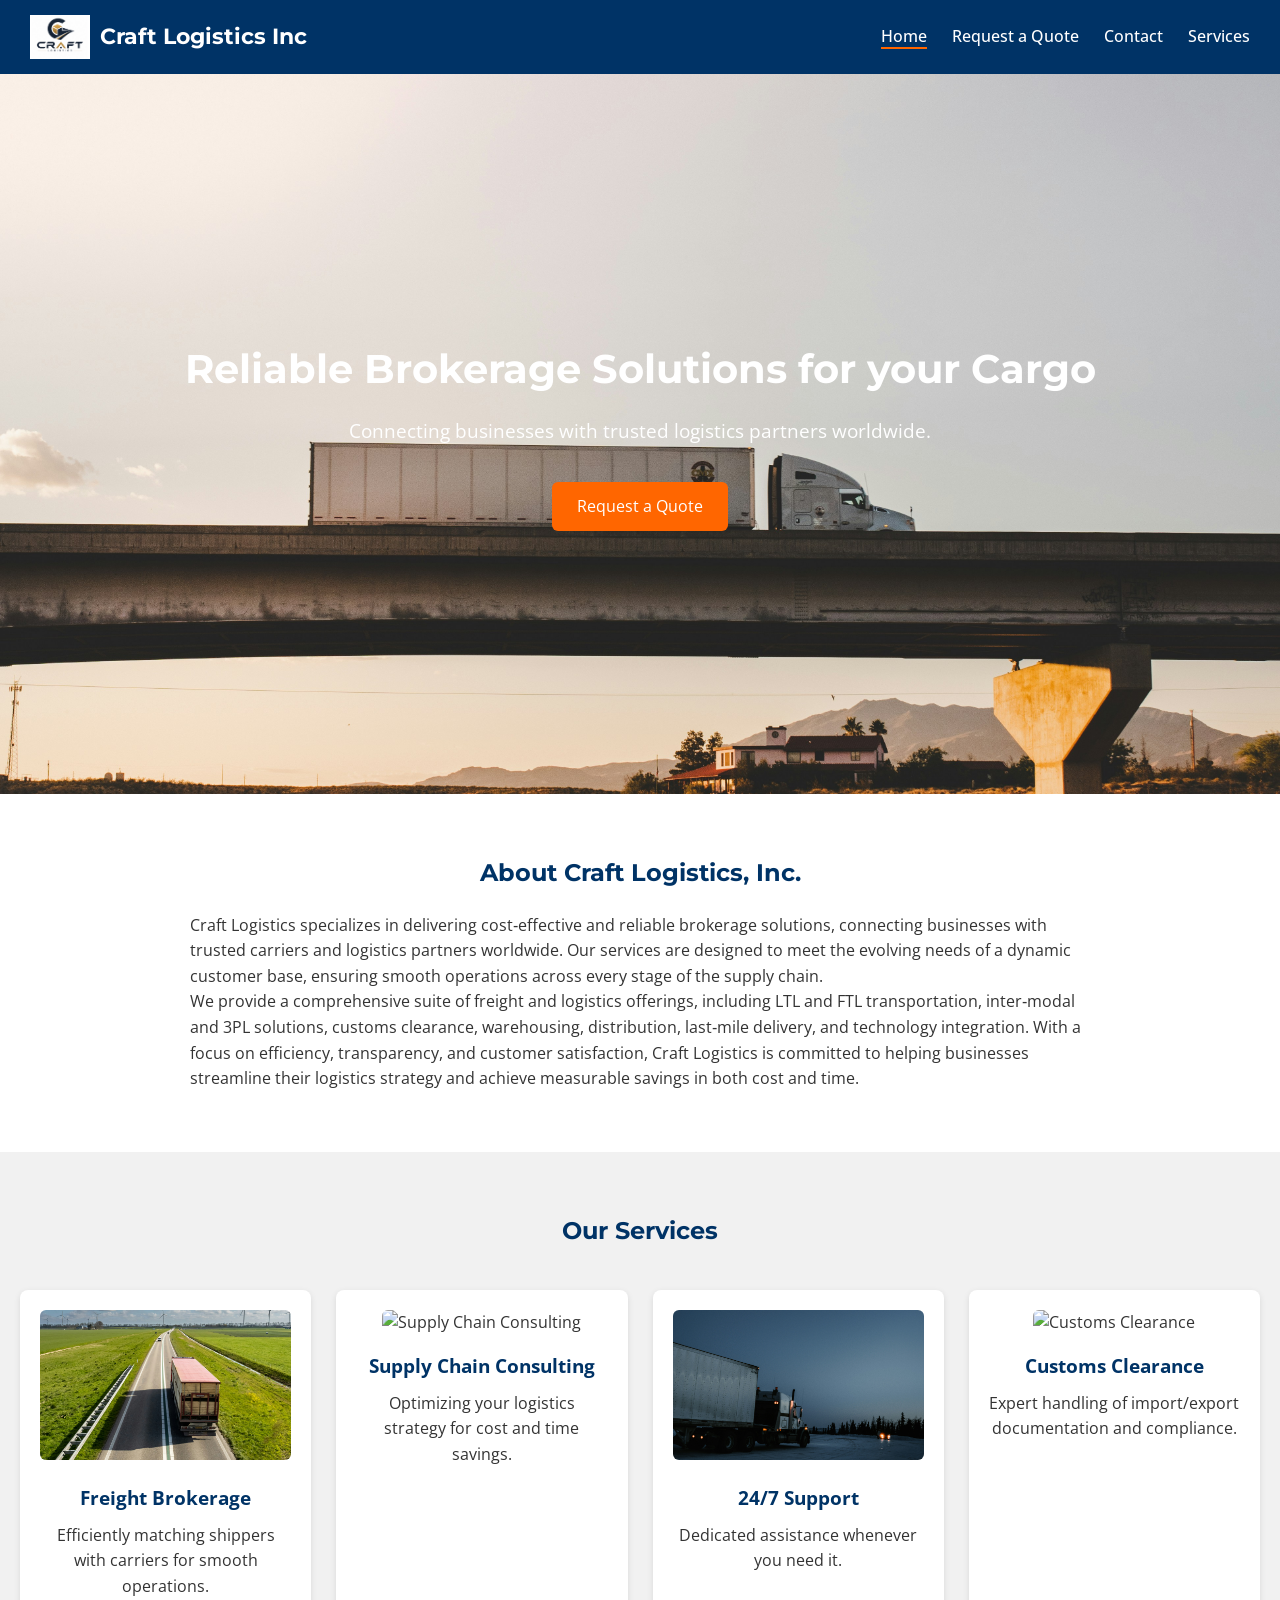
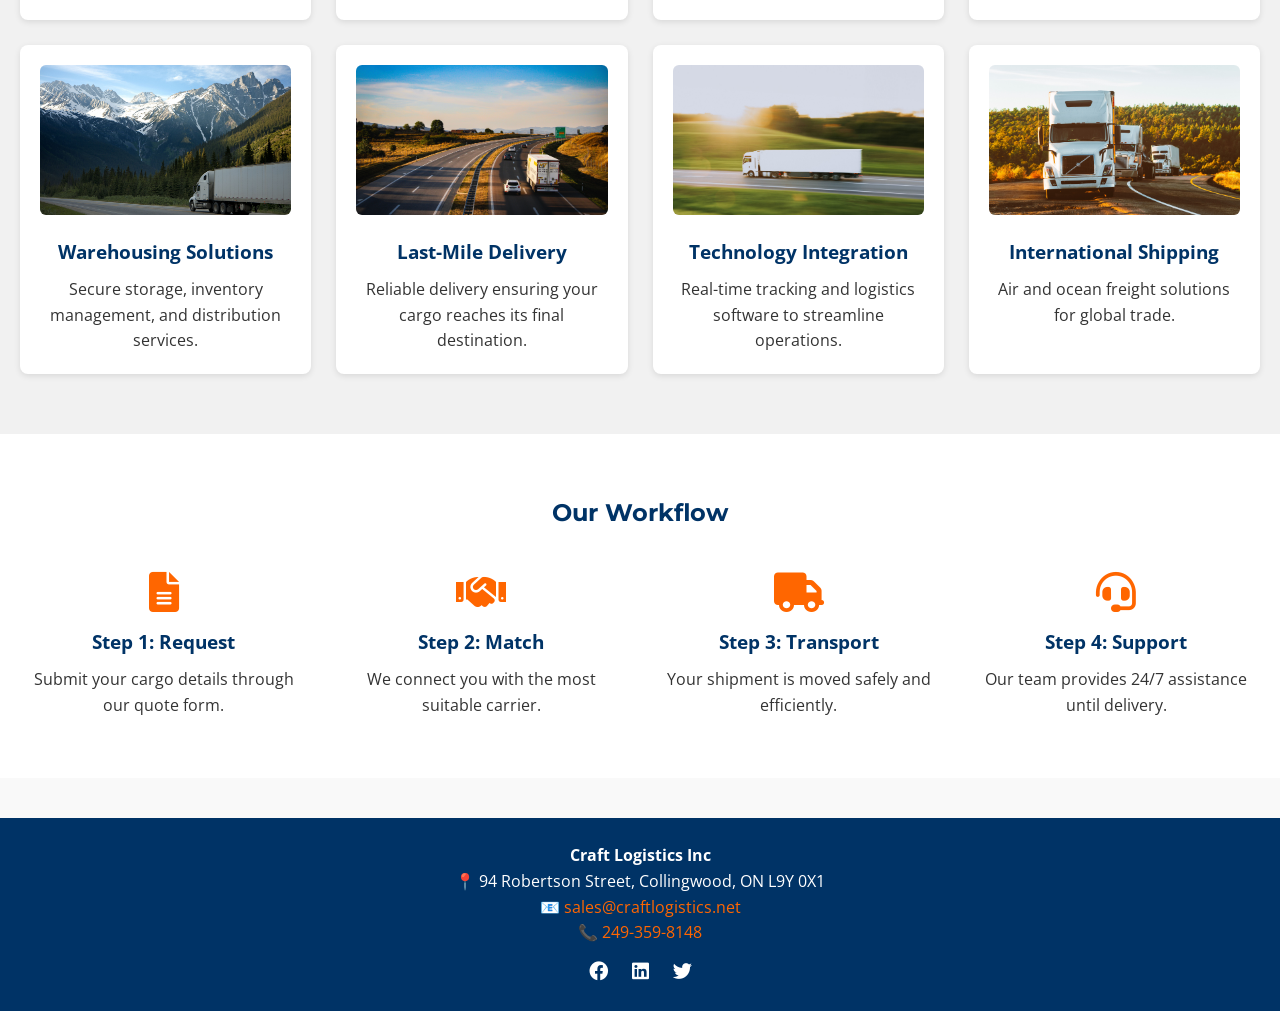
==== index.html @ 1e179566 "Updated services grid to 4 columns" ====
<!DOCTYPE html>
<html lang="en">
<head>
  <meta charset="UTF-8">
  <meta name="viewport" content="width=device-width, initial-scale=1.0">
  <title>Craft Logistics Inc</title>
  <!-- Google Fonts -->
  <link href="https://fonts.googleapis.com/css2?family=Montserrat:wght@400;600&family=Open+Sans&display=swap" rel="stylesheet">
  <!-- Font Awesome for icons -->
  <link rel="stylesheet" href="https://cdnjs.cloudflare.com/ajax/libs/font-awesome/6.0.0/css/all.min.css">
  <link rel="stylesheet" href="styles.css">
</head>
<body>
  <header>
    <div class="logo">
      <img src="images/logo.png" alt="Craft Logistics Logo" class="logo-img">
      <span>Craft Logistics Inc</span>
    </div>
    <nav>
      <ul>
        <li><a href="index.html" class="active">Home</a></li>
        <li><a href="quote.html">Request a Quote</a></li>
        <li><a href="#contact">Contact</a></li>
        <li><a href="services.html">Services</a></li>
      </ul>
    </nav>
  </header>

  <section class="hero">
    <div class="hero-text">
      <h1>Reliable Brokerage Solutions for your Cargo</h1>
      <p>Connecting businesses with trusted logistics partners worldwide.</p>
      <a href="quote.html" class="btn">Request a Quote</a>
    </div>
  </section>

  <section id="about">
    <div class="container">
      <h2>About Craft Logistics, Inc.</h2>
      <p>
        Craft Logistics specializes in delivering cost‑effective and reliable brokerage solutions,
        connecting businesses with trusted carriers and logistics partners worldwide. Our services
        are designed to meet the evolving needs of a dynamic customer base, ensuring smooth operations
        across every stage of the supply chain.
      </p>
      <p>
        We provide a comprehensive suite of freight and logistics offerings, including LTL and FTL
        transportation, inter‑modal and 3PL solutions, customs clearance, warehousing, distribution,
        last‑mile delivery, and technology integration. With a focus on efficiency, transparency,
        and customer satisfaction, Craft Logistics is committed to helping businesses streamline
        their logistics strategy and achieve measurable savings in both cost and time.
      </p>
    </div>
  </section>

  <!-- Homepage Services Section -->
  <section id="services" class="services">
    <h2>Our Services</h2>
    <div class="service-grid homepage-grid">
      <div class="service-box">
        <img src="images/freight.jpg" alt="Freight Brokerage">
        <h3>Freight Brokerage</h3>
        <p>Efficiently matching shippers with carriers for smooth operations.</p>
      </div>
      <div class="service-box">
        <img src="images/supplychain.jpg" alt="Supply Chain Consulting">
        <h3>Supply Chain Consulting</h3>
        <p>Optimizing your logistics strategy for cost and time savings.</p>
      </div>
      <div class="service-box">
        <img src="images/support.jpg" alt="24/7 Support">
        <h3>24/7 Support</h3>
        <p>Dedicated assistance whenever you need it.</p>
      </div>
      <div class="service-box">
        <img src="images/4.jpg" alt="Customs Clearance">
        <h3>Customs Clearance</h3>
        <p>Expert handling of import/export documentation and compliance.</p>
      </div>
      <div class="service-box">
        <img src="images/2.jpg" alt="Warehousing Solutions">
        <h3>Warehousing Solutions</h3>
        <p>Secure storage, inventory management, and distribution services.</p>
      </div>
      <div class="service-box">
        <img src="images/3.jpg" alt="Last-Mile Delivery">
        <h3>Last-Mile Delivery</h3>
        <p>Reliable delivery ensuring your cargo reaches its final destination.</p>
      </div>
      <div class="service-box">
        <img src="images/1.jpg" alt="Technology Integration">
        <h3>Technology Integration</h3>
        <p>Real-time tracking and logistics software to streamline operations.</p>
      </div>
      <div class="service-box">
        <img src="images/5.jpg" alt="International Shipping">
        <h3>International Shipping</h3>
        <p>Air and ocean freight solutions for global trade.</p>
      </div>
    </div>
  </section>

  <section id="workflow" class="workflow">
    <h2>Our Workflow</h2>
    <div class="workflow-steps">
      <div class="step">
        <i class="fas fa-file-alt"></i>
        <h3>Step 1: Request</h3>
        <p>Submit your cargo details through our quote form.</p>
      </div>
      <div class="step">
        <i class="fas fa-handshake"></i>
        <h3>Step 2: Match</h3>
        <p>We connect you with the most suitable carrier.</p>
      </div>
      <div class="step">
        <i class="fas fa-truck"></i>
        <h3>Step 3: Transport</h3>
        <p>Your shipment is moved safely and efficiently.</p>
      </div>
      <div class="step">
        <i class="fas fa-headset"></i>
        <h3>Step 4: Support</h3>
        <p>Our team provides 24/7 assistance until delivery.</p>
      </div>
    </div>
  </section>

  <footer id="contact">
    <div class="contact-info">
      <p><strong>Craft Logistics Inc</strong></p>
      <p>📍 94 Robertson Street, Collingwood, ON L9Y 0X1</p>
      <p>📧 <a href="mailto:sales@craftlogistics.net">sales@craftlogistics.net</a></p>
      <p>📞 <a href="tel:2493598148">249-359-8148</a></p>
      <div class="social-icons">
        <a href="#"><i class="fab fa-facebook"></i></a>
        <a href="#"><i class="fab fa-linkedin"></i></a>
        <a href="#"><i class="fab fa-twitter"></i></a>
      </div>
    </div>
  </footer>
</body>
</html>
---- styles.css ----
/* General Reset */
* {
  margin: 0;
  padding: 0;
  box-sizing: border-box;
}

body {
  font-family: 'Open Sans', Arial, sans-serif;
  background: #f9f9f9;
  color: #333;
  line-height: 1.6;
}

/* Header */
header {
  background: #003366;
  color: white;
  padding: 15px 30px;
  display: flex;
  justify-content: space-between;
  align-items: center;
  position: sticky;
  top: 0;
  z-index: 1000;
}

header .logo {
  display: flex;
  align-items: center;
  gap: 10px;
  font-size: 1.4em;
  font-weight: bold;
  font-family: 'Montserrat', sans-serif;
}

header .logo-img {
  width: 60px;
  height: auto;
}

/* Navigation */
nav ul {
  list-style: none;
  display: flex;
  gap: 25px;
}

nav a {
  color: white;
  text-decoration: none;
  font-weight: 500;
  transition: color 0.3s, border-bottom 0.3s;
}

nav a:hover {
  color: #ff6600;
}

nav a.active {
  border-bottom: 2px solid #ff6600;
}

/* Hero Section */
.hero {
  background: url('images/hero.jpg') center/cover no-repeat;
  height: 80vh;
  display: flex;
  align-items: center;
  justify-content: center;
  text-align: center;
  color: white;
}

.hero-text h1 {
  font-size: 2.5rem;
  font-family: 'Montserrat', sans-serif;
}

.hero-text p {
  margin: 15px 0;
  font-size: 1.2rem;
}

.hero-text .btn {
  display: inline-block;
  margin-top: 20px;
  padding: 12px 25px;
  background: #ff6600;
  color: white;
  border-radius: 6px;
  text-decoration: none;
  transition: background 0.3s;
}

.hero-text .btn:hover {
  background: #cc5200;
}

/* About Section */
#about {
  padding: 60px 20px;
  background: #fff;
}

#about .container {
  max-width: 900px;
  margin: 0 auto;
}

#about h2 {
  text-align: center;
  margin-bottom: 20px;
  color: #003366;
  font-family: 'Montserrat', sans-serif;
}

/* Services Section */
.services {
  padding: 60px 20px;
  background: #f1f1f1;
}

.services h2 {
  text-align: center;
  margin-bottom: 40px;
  color: #003366;
  font-family: 'Montserrat', sans-serif;
}

/* Homepage services grid */
.service-grid {
  display: grid;
  grid-template-columns: repeat(4, 1fr); /* 4 per row on desktop */
  gap: 25px;
}

/* Services page grid */
#services-page {
  display: grid;
  grid-template-columns: repeat(3, 1fr); /* 3 per row */
  gap: 25px;
}

.service-box {
  background: white;
  padding: 20px;
  border-radius: 8px;
  text-align: center;
  box-shadow: 0 2px 6px rgba(0,0,0,0.1);
}

.service-box img {
  width: 100%;
  height: 150px;
  object-fit: cover;
  border-radius: 6px;
  margin-bottom: 15px;
}

.service-box h3 {
  margin-bottom: 10px;
  color: #003366;
}

/* Workflow Section */
.workflow {
  padding: 60px 20px;
  background: #fff;
}

.workflow h2 {
  text-align: center;
  margin-bottom: 40px;
  color: #003366;
  font-family: 'Montserrat', sans-serif;
}

.workflow-steps {
  display: flex;
  flex-wrap: wrap;
  justify-content: center;
  gap: 30px;
}

.step {
  flex: 1 1 200px;
  text-align: center;
}

.step i {
  font-size: 2.5rem;
  color: #ff6600;
  margin-bottom: 15px;
}

.step h3 {
  margin-bottom: 10px;
  color: #003366;
}

/* Quote Form Section */
.quote-form {
  padding: 60px 20px;
  background: #f9f9f9;
  text-align: center;
}

.quote-form .container {
  max-width: 600px;
  margin: 0 auto;
  text-align: left;
}

.quote-form h1 {
  text-align: center;
  margin-bottom: 20px;
  color: #003366;
  font-family: 'Montserrat', sans-serif;
}

.quote-form p {
  text-align: center;
  margin-bottom: 30px;
  color: #555;
}

.quote-form form {
  display: flex;
  flex-direction: column;
  gap: 15px;
}

.quote-form label {
  font-weight: bold;
  color: #333;
}

.quote-form input,
.quote-form textarea {
  padding: 12px;
  border: 1px solid #ccc;
  border-radius: 6px;
  font-size: 1rem;
}

.quote-form button {
  background: #ff6600;
  color: white;
  padding: 14px;
  border: none;
  border-radius: 6px;
  font-weight: bold;
  cursor: pointer;
  transition: background 0.3s;
}

.quote-form button:hover {
  background: #cc5200;
}

/* Footer */
footer {
  background: #003366;
  color: white;
  text-align: center;
  padding: 25px 20px;
  margin-top: 40px;
}

footer a {
  color: #ff6600;
  text-decoration: none;
}

footer .social-icons {
  margin-top: 10px;
}

footer .social-icons a {
  color: white;
  margin: 0 10px;
  font-size: 1.2rem;
  transition: color 0.3s;
}

footer .social-icons a:hover {
  color: #ff6600;
}

/* Responsive Design */
@media (max-width: 992px) {
  .service-grid,
  #services-page {
    grid-template-columns: repeat(2, 1fr); /* 2 per row on tablets */
  }
}

@media (max-width: 768px) {
  nav ul {
    flex-direction: column;
    gap: 15px;
  }
  .service-grid,
  #services-page {
    grid-template-columns: 1fr; /* 1 per row on mobile */
  }
  .workflow-steps {
    flex-direction: column;
    align-items: center;
  }
  .quote-form .container {
    width: 100%;
    padding: 0 10px;
  }
}
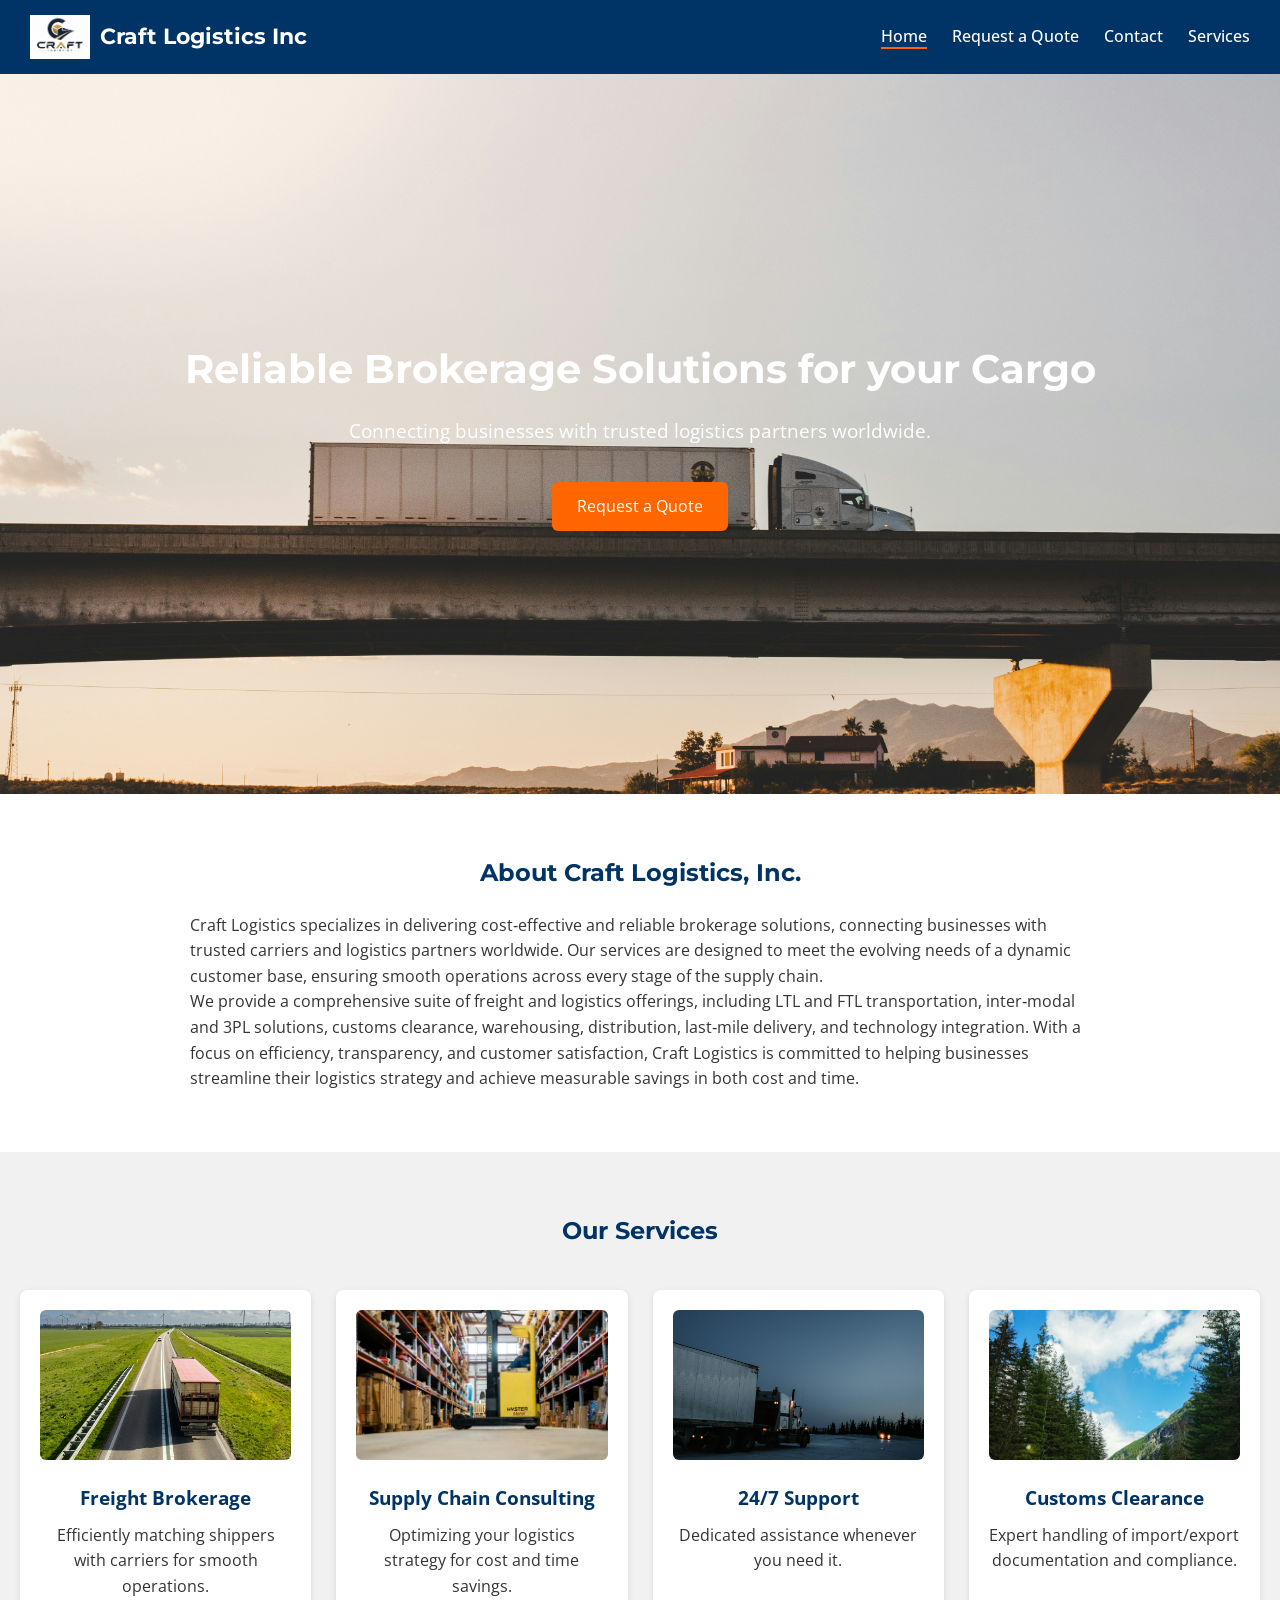
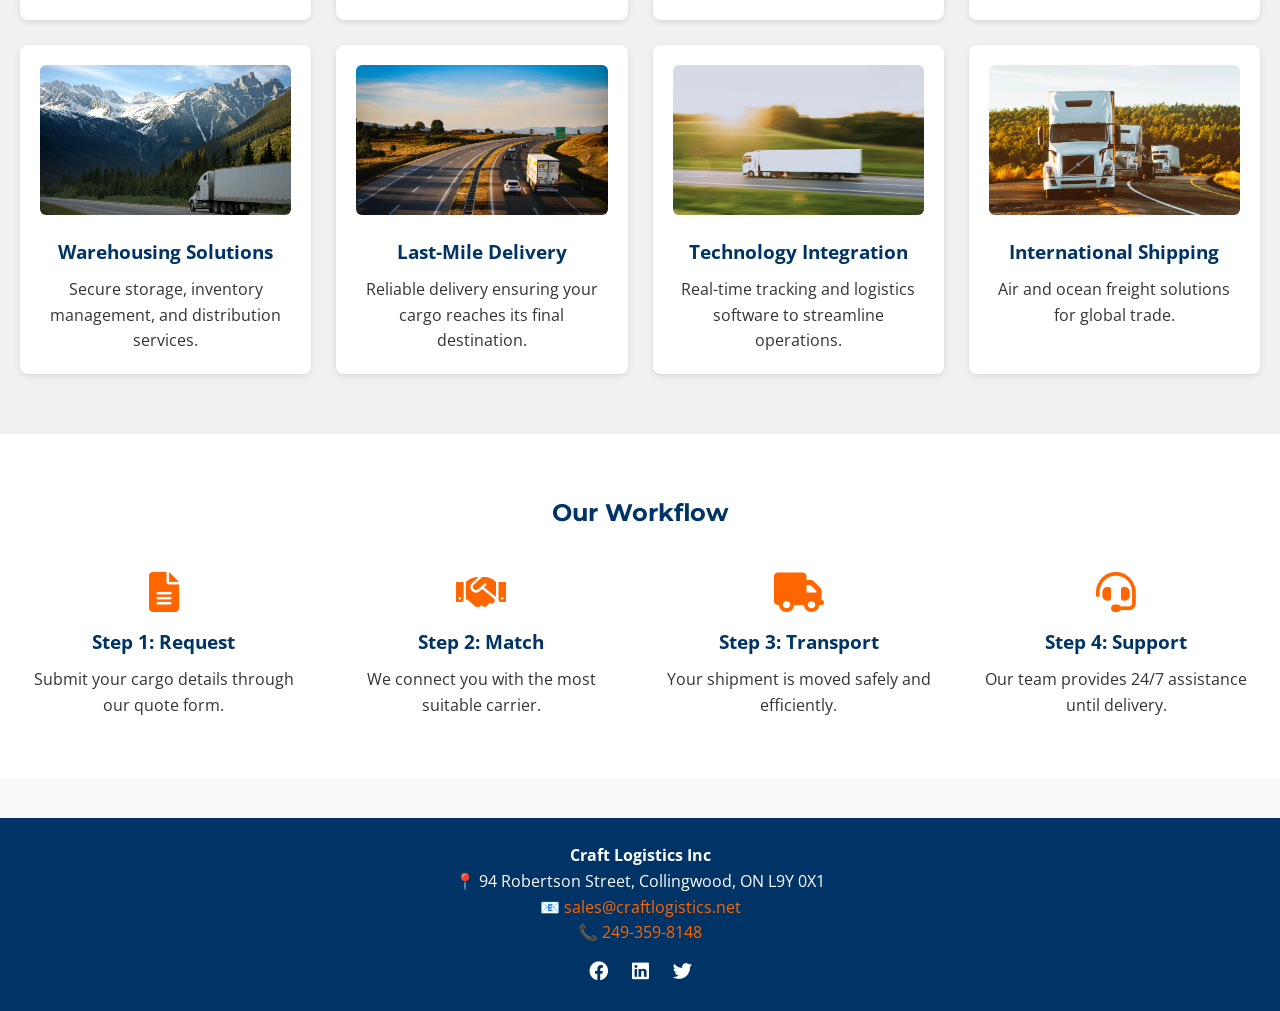
==== commit 785d2e65: "Optimized images: compressed, converted to webp, added lazy loading" ====
--- a/index.html
+++ b/index.html
@@ -58,42 +58,42 @@
     <h2>Our Services</h2>
     <div class="service-grid homepage-grid">
       <div class="service-box">
-        <img src="images/freight.jpg" alt="Freight Brokerage">
+        <img src="images/freight.webp" alt="Freight Brokerage" loading="lazy">
         <h3>Freight Brokerage</h3>
         <p>Efficiently matching shippers with carriers for smooth operations.</p>
       </div>
       <div class="service-box">
-        <img src="images/supplychain.jpg" alt="Supply Chain Consulting">
+        <img src="images/supplychain.webp" alt="Supply Chain Consulting" loading="lazy">
         <h3>Supply Chain Consulting</h3>
         <p>Optimizing your logistics strategy for cost and time savings.</p>
       </div>
       <div class="service-box">
-        <img src="images/support.jpg" alt="24/7 Support">
+        <img src="images/support.webp" alt="24/7 Support" loading="lazy">
         <h3>24/7 Support</h3>
         <p>Dedicated assistance whenever you need it.</p>
       </div>
       <div class="service-box">
-        <img src="images/4.jpg" alt="Customs Clearance">
+        <img src="images/4.webp" alt="Customs Clearance" loading="lazy">
         <h3>Customs Clearance</h3>
         <p>Expert handling of import/export documentation and compliance.</p>
       </div>
       <div class="service-box">
-        <img src="images/2.jpg" alt="Warehousing Solutions">
+        <img src="images/2.webp" alt="Warehousing Solutions" loading="lazy">
         <h3>Warehousing Solutions</h3>
         <p>Secure storage, inventory management, and distribution services.</p>
       </div>
       <div class="service-box">
-        <img src="images/3.jpg" alt="Last-Mile Delivery">
+        <img src="images/3.webp" alt="Last-Mile Delivery" loading="lazy">
         <h3>Last-Mile Delivery</h3>
         <p>Reliable delivery ensuring your cargo reaches its final destination.</p>
       </div>
       <div class="service-box">
-        <img src="images/1.jpg" alt="Technology Integration">
+        <img src="images/1.webp" alt="Technology Integration" loading="lazy">
         <h3>Technology Integration</h3>
         <p>Real-time tracking and logistics software to streamline operations.</p>
       </div>
       <div class="service-box">
-        <img src="images/5.jpg" alt="International Shipping">
+        <img src="images/5.webp" alt="International Shipping" loading="lazy">
         <h3>International Shipping</h3>
         <p>Air and ocean freight solutions for global trade.</p>
       </div>
--- a/styles.css
+++ b/styles.css
@@ -142,12 +142,19 @@
   gap: 25px;
 }
 
+/* Service Box + Hover Effect */
 .service-box {
   background: white;
   padding: 20px;
   border-radius: 8px;
   text-align: center;
   box-shadow: 0 2px 6px rgba(0,0,0,0.1);
+  transition: transform 0.3s, box-shadow 0.3s;
+}
+
+.service-box:hover {
+  transform: translateY(-5px);
+  box-shadow: 0 6px 12px rgba(0,0,0,0.15);
 }
 
 .service-box img {
@@ -156,11 +163,21 @@
   object-fit: cover;
   border-radius: 6px;
   margin-bottom: 15px;
+  transition: transform 0.3s;
+}
+
+.service-box:hover img {
+  transform: scale(1.05);
 }
 
 .service-box h3 {
   margin-bottom: 10px;
   color: #003366;
+  transition: color 0.3s;
+}
+
+.service-box:hover h3 {
+  color: #ff6600; /* highlight title on hover */
 }
 
 /* Workflow Section */
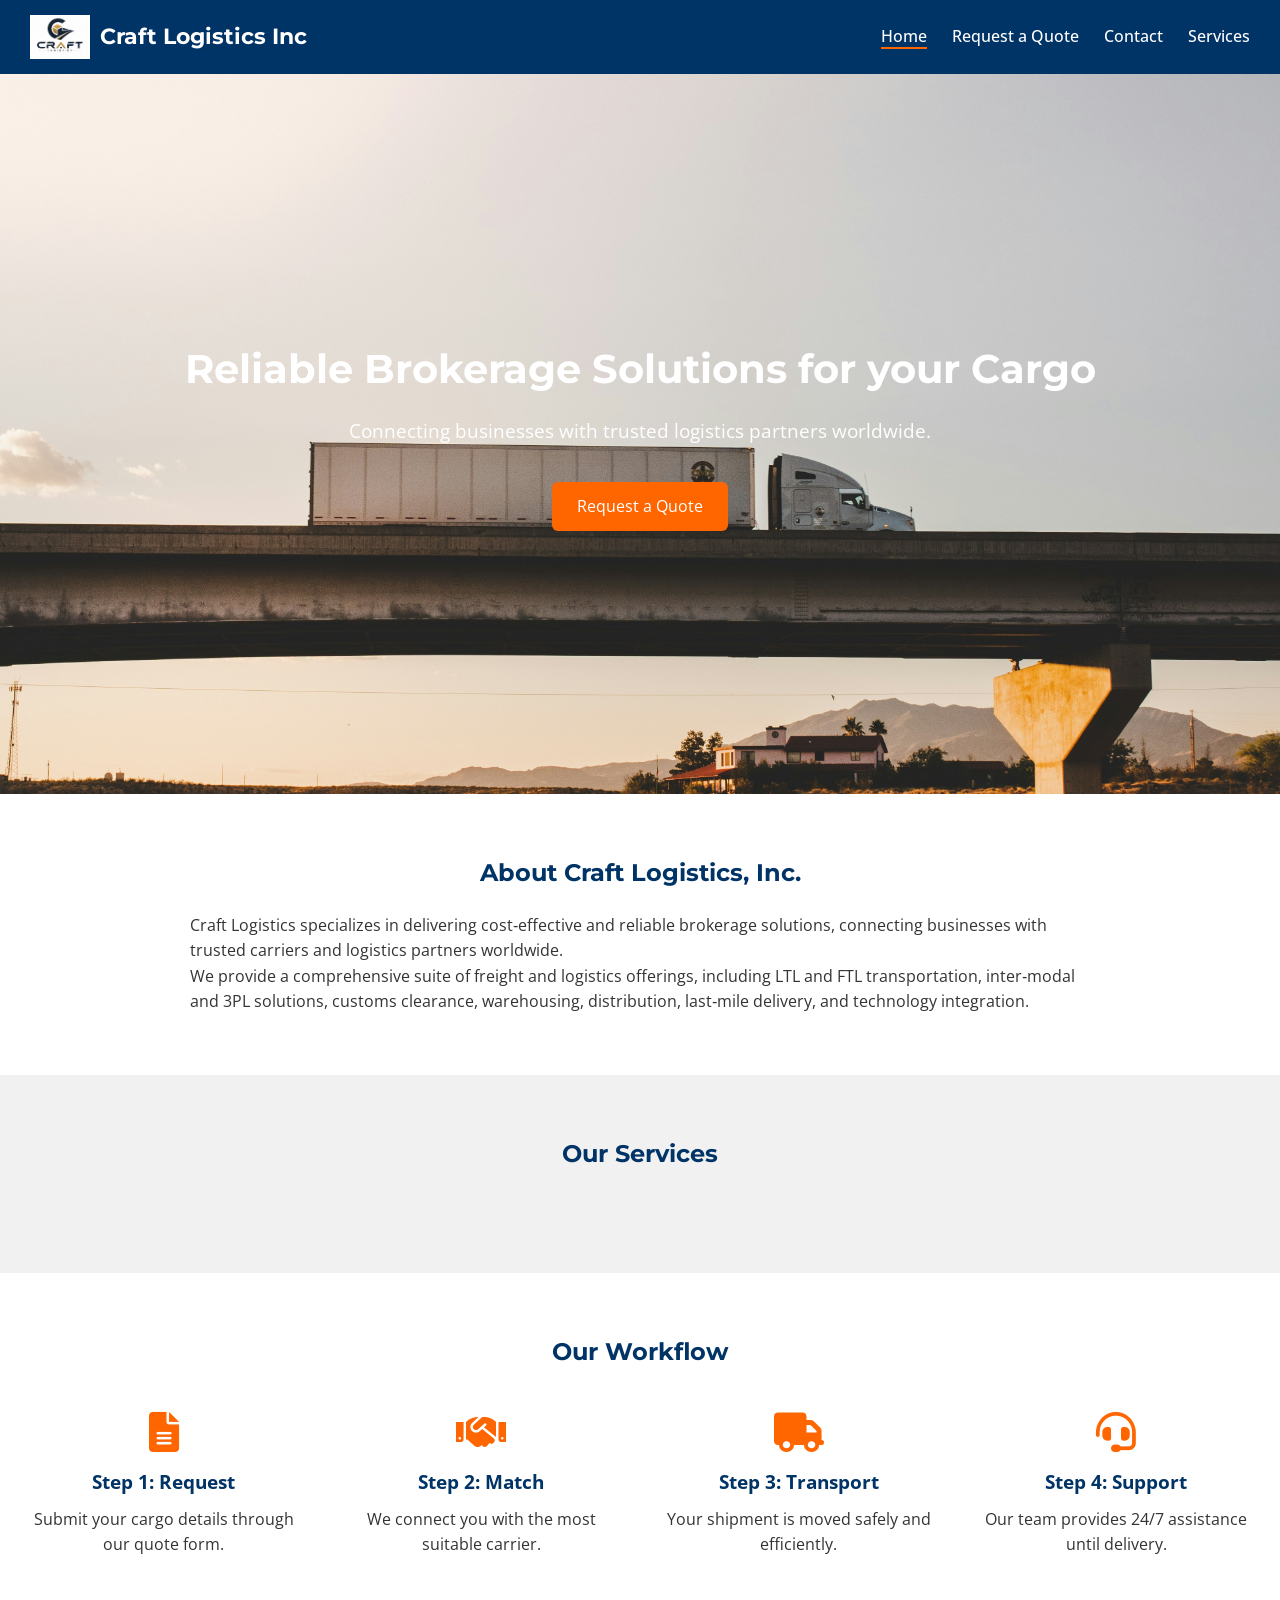
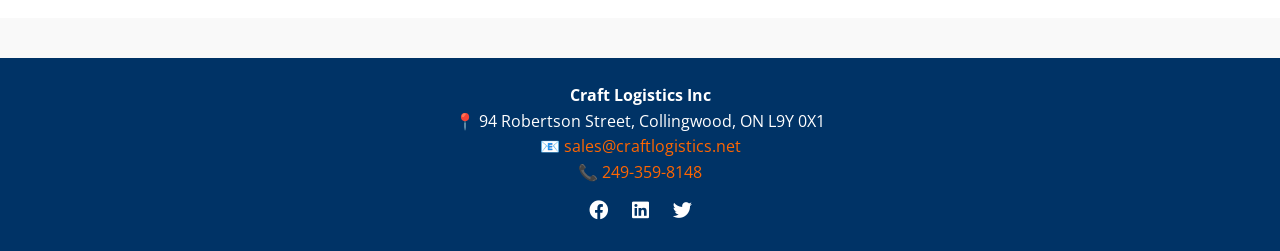
==== commit b6e0902f: "Add social preview image and update meta tags" ====
--- a/index.html
+++ b/index.html
@@ -4,10 +4,41 @@
   <meta charset="UTF-8">
   <meta name="viewport" content="width=device-width, initial-scale=1.0">
   <title>Craft Logistics Inc</title>
+  
+  <!-- SEO Meta -->
+  <meta name="description" content="Craft Logistics Inc provides reliable brokerage and logistics solutions, connecting businesses with trusted carriers worldwide.">
+  <meta name="keywords" content="logistics, freight brokerage, supply chain, warehousing, customs clearance, international shipping">
+  
+  <!-- Favicon -->
+  <link rel="icon" href="images/favicon.ico" type="image/x-icon">
+  <link rel="apple-touch-icon" sizes="180x180" href="images/apple-touch-icon.png">
+  <link rel="icon" type="image/png" sizes="32x32" href="images/favicon-32x32.png">
+  <link rel="icon" type="image/png" sizes="16x16" href="images/favicon-16x16.png">
+
+<!-- Android/Chrome -->
+<link rel="icon" type="image/png" sizes="192x192" href="images/android-chrome-192x192.png">
+<link rel="icon" type="image/png" sizes="512x512" href="images/android-chrome-512x512.png">
+<link rel="manifest" href="images/site.webmanifest">
+  <!-- Open Graph (Social Sharing) -->
+  <meta property="og:title" content="Craft Logistics Inc">
+  <meta property="og:description" content="Reliable brokerage and logistics solutions tailored to your needs.">
+  <meta property="og:image" content="https://craftlogistics.org/images/preview.png">
+  <meta property="og:url" content="https://craftlogistics.org">
+  <meta property="og:type" content="website">
+
+  <!-- Twitter Card -->
+  <meta name="twitter:card" content="summary_large_image">
+  <meta name="twitter:title" content="Craft Logistics Inc">
+  <meta name="twitter:description" content="Reliable brokerage and logistics solutions tailored to your needs.">
+  <meta name="twitter:image" content="https://craftlogistics.org/images/preview.png">
+
   <!-- Google Fonts -->
   <link href="https://fonts.googleapis.com/css2?family=Montserrat:wght@400;600&family=Open+Sans&display=swap" rel="stylesheet">
-  <!-- Font Awesome for icons -->
+  
+  <!-- Font Awesome -->
   <link rel="stylesheet" href="https://cdnjs.cloudflare.com/ajax/libs/font-awesome/6.0.0/css/all.min.css">
+  
+  <!-- Styles -->
   <link rel="stylesheet" href="styles.css">
 </head>
 <body>
@@ -39,64 +70,21 @@
       <h2>About Craft Logistics, Inc.</h2>
       <p>
         Craft Logistics specializes in delivering cost‑effective and reliable brokerage solutions,
-        connecting businesses with trusted carriers and logistics partners worldwide. Our services
-        are designed to meet the evolving needs of a dynamic customer base, ensuring smooth operations
-        across every stage of the supply chain.
+        connecting businesses with trusted carriers and logistics partners worldwide.
       </p>
       <p>
         We provide a comprehensive suite of freight and logistics offerings, including LTL and FTL
         transportation, inter‑modal and 3PL solutions, customs clearance, warehousing, distribution,
-        last‑mile delivery, and technology integration. With a focus on efficiency, transparency,
-        and customer satisfaction, Craft Logistics is committed to helping businesses streamline
-        their logistics strategy and achieve measurable savings in both cost and time.
+        last‑mile delivery, and technology integration.
       </p>
     </div>
   </section>
 
-  <!-- Homepage Services Section -->
   <section id="services" class="services">
     <h2>Our Services</h2>
     <div class="service-grid homepage-grid">
-      <div class="service-box">
-        <img src="images/freight.webp" alt="Freight Brokerage" loading="lazy">
-        <h3>Freight Brokerage</h3>
-        <p>Efficiently matching shippers with carriers for smooth operations.</p>
-      </div>
-      <div class="service-box">
-        <img src="images/supplychain.webp" alt="Supply Chain Consulting" loading="lazy">
-        <h3>Supply Chain Consulting</h3>
-        <p>Optimizing your logistics strategy for cost and time savings.</p>
-      </div>
-      <div class="service-box">
-        <img src="images/support.webp" alt="24/7 Support" loading="lazy">
-        <h3>24/7 Support</h3>
-        <p>Dedicated assistance whenever you need it.</p>
-      </div>
-      <div class="service-box">
-        <img src="images/4.webp" alt="Customs Clearance" loading="lazy">
-        <h3>Customs Clearance</h3>
-        <p>Expert handling of import/export documentation and compliance.</p>
-      </div>
-      <div class="service-box">
-        <img src="images/2.webp" alt="Warehousing Solutions" loading="lazy">
-        <h3>Warehousing Solutions</h3>
-        <p>Secure storage, inventory management, and distribution services.</p>
-      </div>
-      <div class="service-box">
-        <img src="images/3.webp" alt="Last-Mile Delivery" loading="lazy">
-        <h3>Last-Mile Delivery</h3>
-        <p>Reliable delivery ensuring your cargo reaches its final destination.</p>
-      </div>
-      <div class="service-box">
-        <img src="images/1.webp" alt="Technology Integration" loading="lazy">
-        <h3>Technology Integration</h3>
-        <p>Real-time tracking and logistics software to streamline operations.</p>
-      </div>
-      <div class="service-box">
-        <img src="images/5.webp" alt="International Shipping" loading="lazy">
-        <h3>International Shipping</h3>
-        <p>Air and ocean freight solutions for global trade.</p>
-      </div>
+      <!-- Service boxes remain unchanged -->
+      <!-- ... -->
     </div>
   </section>
 
--- a/styles.css
+++ b/styles.css
@@ -138,9 +138,10 @@
 /* Services page grid */
 #services-page {
   display: grid;
-  grid-template-columns: repeat(3, 1fr); /* 3 per row */
+  grid-template-columns: repeat(3, 1fr); /* 3 per row on desktop */
   gap: 25px;
 }
+
 
 /* Service Box + Hover Effect */
 .service-box {
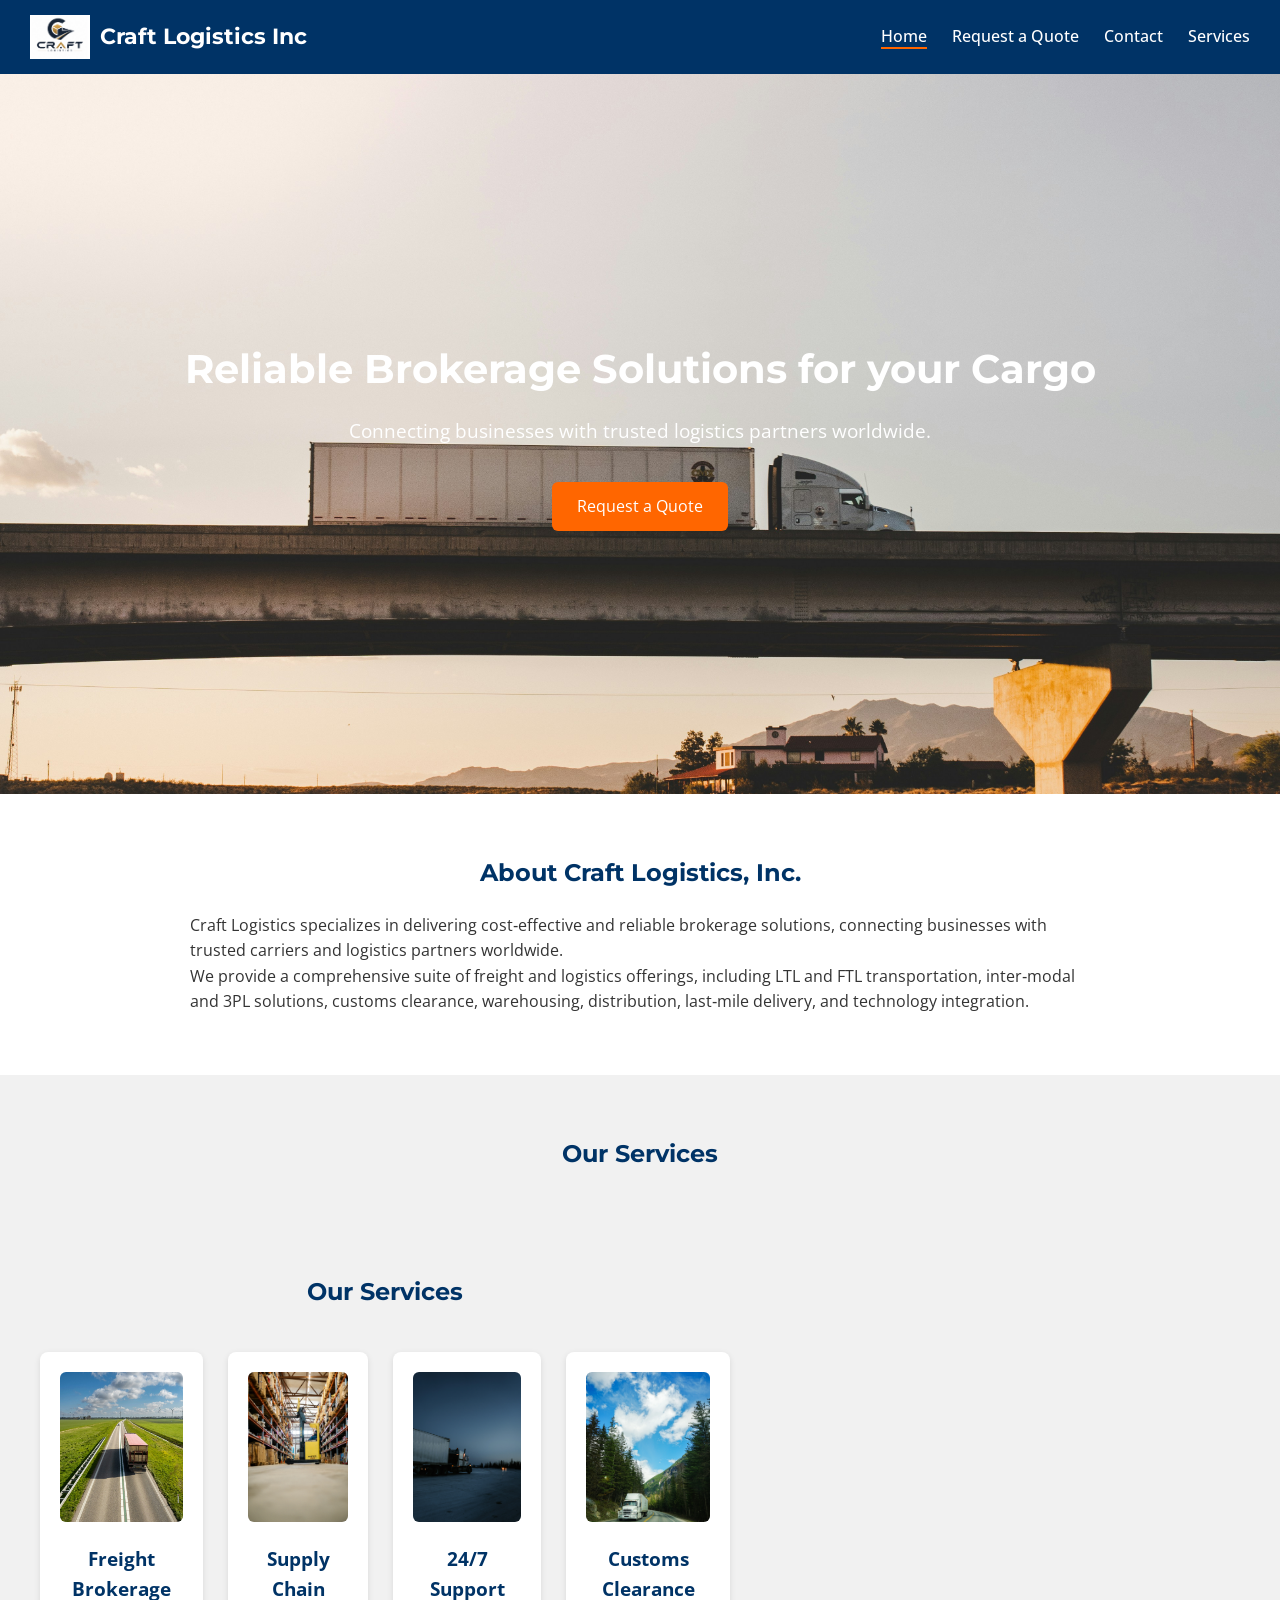
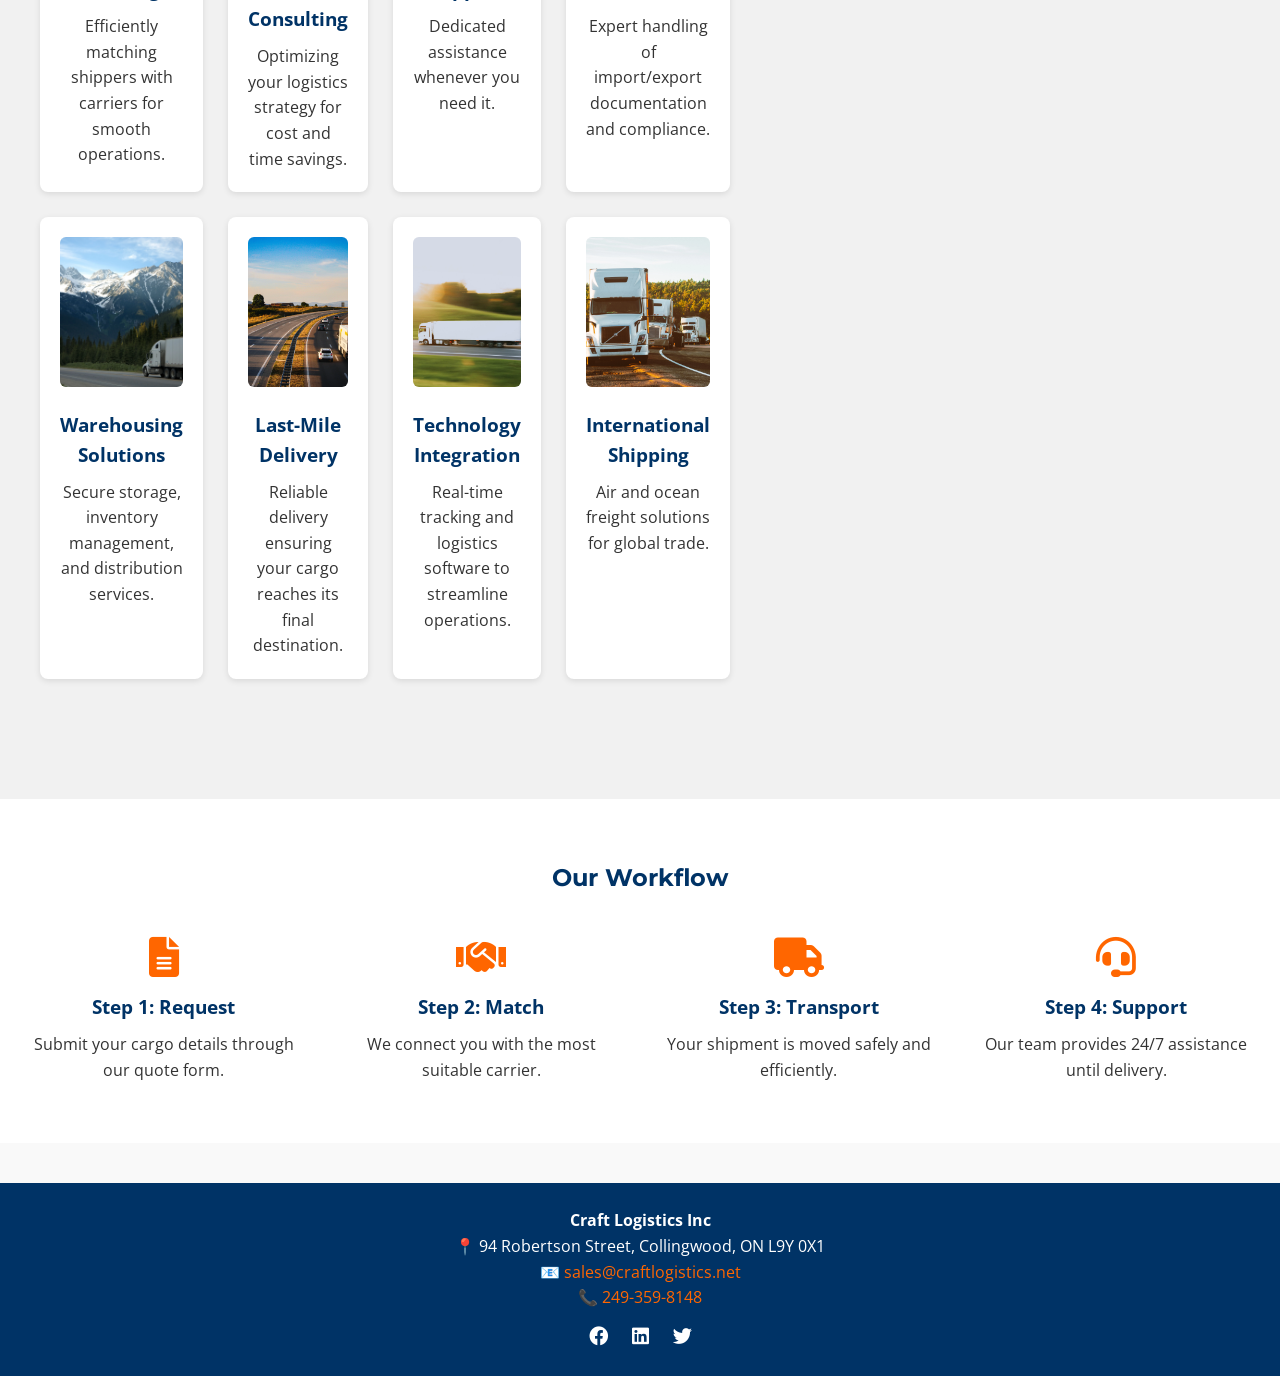
==== commit f508ec08: "Add Open Graph and Twitter meta tags" ====
--- a/index.html
+++ b/index.html
@@ -19,18 +19,18 @@
 <link rel="icon" type="image/png" sizes="192x192" href="images/android-chrome-192x192.png">
 <link rel="icon" type="image/png" sizes="512x512" href="images/android-chrome-512x512.png">
 <link rel="manifest" href="images/site.webmanifest">
-  <!-- Open Graph (Social Sharing) -->
-  <meta property="og:title" content="Craft Logistics Inc">
-  <meta property="og:description" content="Reliable brokerage and logistics solutions tailored to your needs.">
-  <meta property="og:image" content="https://craftlogistics.org/images/preview.png">
-  <meta property="og:url" content="https://craftlogistics.org">
-  <meta property="og:type" content="website">
+ <!-- Basic Open Graph -->
+<meta property="og:title" content="Craft Logistics Inc - Freight Solutions" />
+<meta property="og:description" content="Reliable logistics brokerage services with optimized freight solutions tailored to your needs." />
+<meta property="og:image" content="https://craftlogistics.org/images/preview.png" />
+<meta property="og:site_name" content="Craft Logistics Inc" />
+<meta property="og:url" content="https://craftlogistics.org" />
 
-  <!-- Twitter Card -->
-  <meta name="twitter:card" content="summary_large_image">
-  <meta name="twitter:title" content="Craft Logistics Inc">
-  <meta name="twitter:description" content="Reliable brokerage and logistics solutions tailored to your needs.">
-  <meta name="twitter:image" content="https://craftlogistics.org/images/preview.png">
+<!-- Twitter Card -->
+<meta name="twitter:card" content="summary_large_image" />
+<meta name="twitter:title" content="Craft Logistics Inc - Freight Solutions" />
+<meta name="twitter:description" content="Reliable logistics brokerage services with optimized freight solutions tailored to your needs." />
+<meta name="twitter:image" content="https://craftlogistics.org/images/preview.png" />
 
   <!-- Google Fonts -->
   <link href="https://fonts.googleapis.com/css2?family=Montserrat:wght@400;600&family=Open+Sans&display=swap" rel="stylesheet">
@@ -84,7 +84,53 @@
     <h2>Our Services</h2>
     <div class="service-grid homepage-grid">
       <!-- Service boxes remain unchanged -->
-      <!-- ... -->
+     <section id="services" class="services">
+    <h2>Our Services</h2>
+ <div class="service-grid homepage-grid">
+      <div class="service-box">
+        <img src="images/freight.webp" alt="Freight Brokerage" loading="lazy">
+        <h3>Freight Brokerage</h3>
+        <p>Efficiently matching shippers with carriers for smooth operations.</p>
+      </div>
+      <div class="service-box">
+        <img src="images/supplychain.webp" alt="Supply Chain Consulting" loading="lazy">
+        <h3>Supply Chain Consulting</h3>
+        <p>Optimizing your logistics strategy for cost and time savings.</p>
+      </div>
+      <div class="service-box">
+        <img src="images/support.webp" alt="24/7 Support" loading="lazy">
+        <h3>24/7 Support</h3>
+        <p>Dedicated assistance whenever you need it.</p>
+      </div>
+      <div class="service-box">
+        <img src="images/4.webp" alt="Customs Clearance" loading="lazy">
+        <h3>Customs Clearance</h3>
+        <p>Expert handling of import/export documentation and compliance.</p>
+      </div>
+      <div class="service-box">
+        <img src="images/2.webp" alt="Warehousing Solutions" loading="lazy">
+        <h3>Warehousing Solutions</h3>
+        <p>Secure storage, inventory management, and distribution services.</p>
+      </div>
+      <div class="service-box">
+        <img src="images/3.webp" alt="Last-Mile Delivery" loading="lazy">
+        <h3>Last-Mile Delivery</h3>
+        <p>Reliable delivery ensuring your cargo reaches its final destination.</p>
+      </div>
+      <div class="service-box">
+        <img src="images/1.webp" alt="Technology Integration" loading="lazy">
+        <h3>Technology Integration</h3>
+        <p>Real-time tracking and logistics software to streamline operations.</p>
+      </div>
+      <div class="service-box">
+        <img src="images/5.webp" alt="International Shipping" loading="lazy">
+        <h3>International Shipping</h3>
+        <p>Air and ocean freight solutions for global trade.</p>
+      </div>
+    </div>
+  </section>
+    </div>
+  </section>
     </div>
   </section>
 
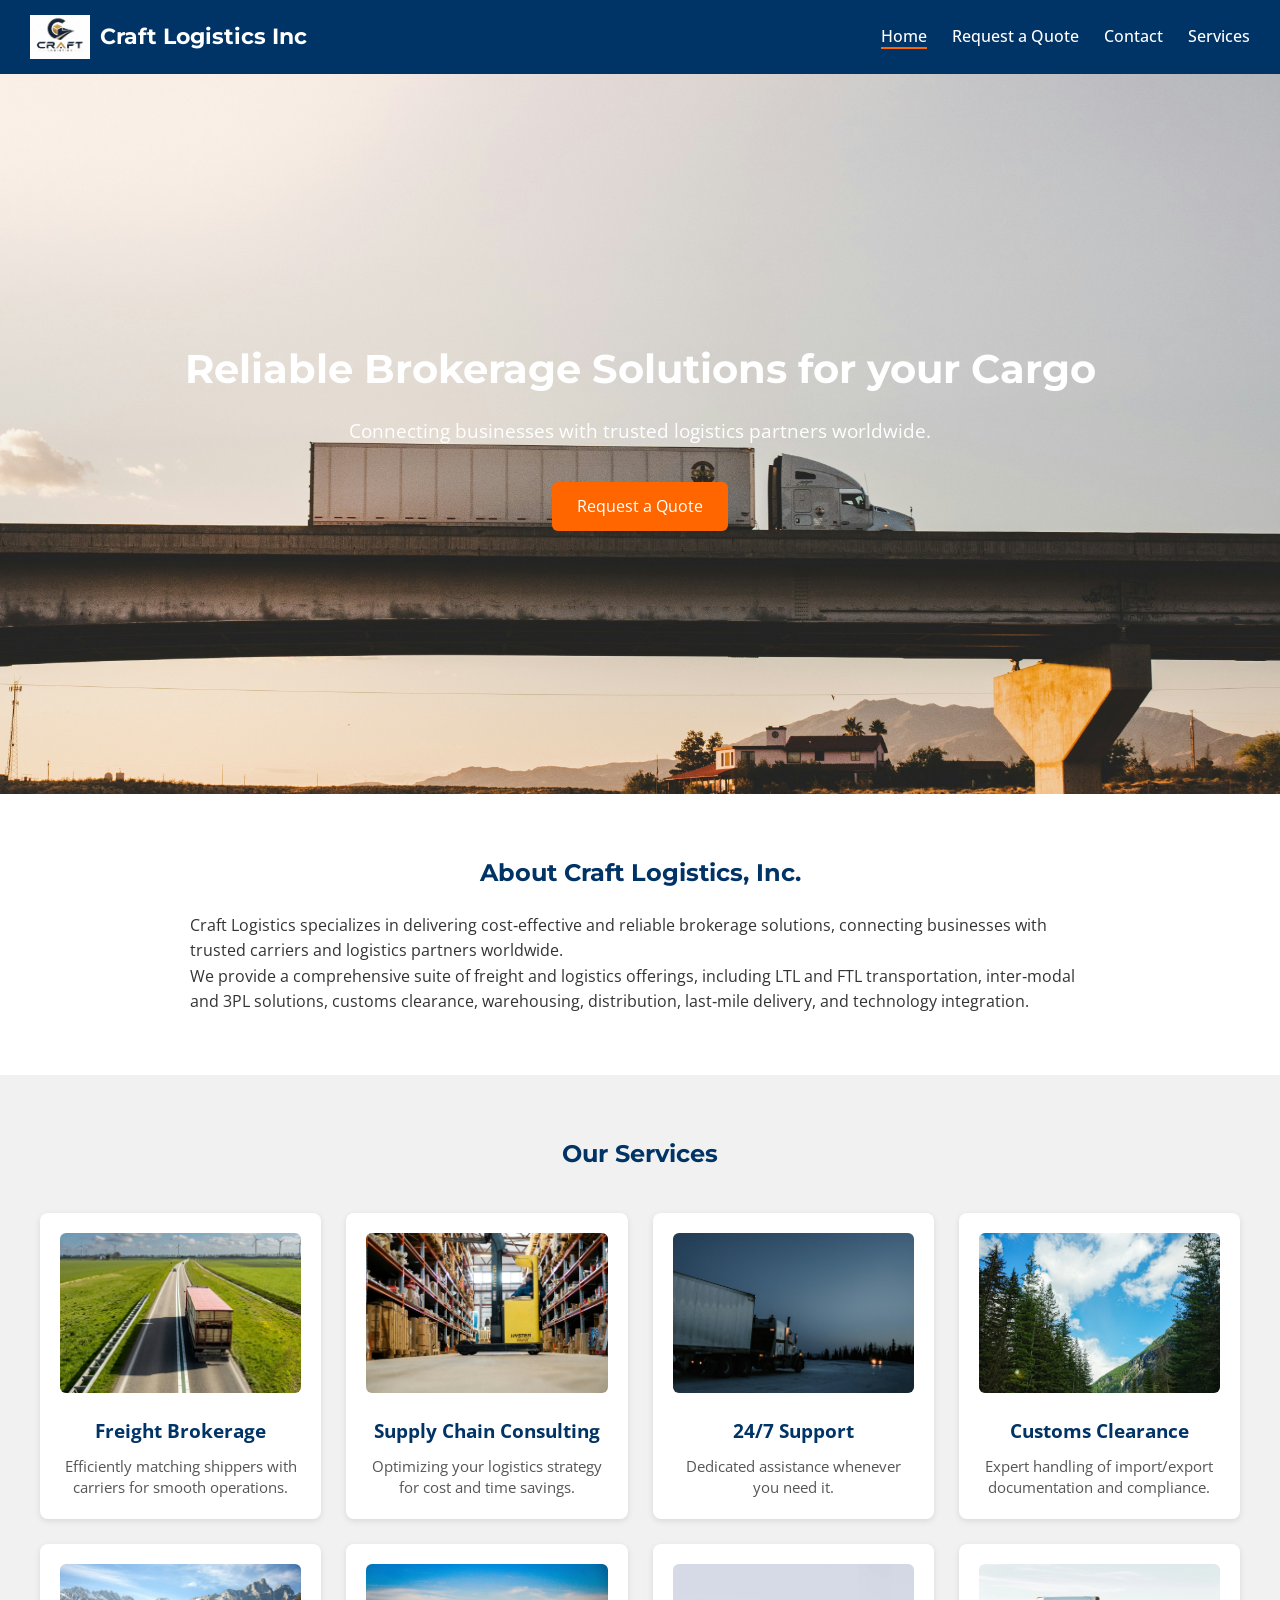
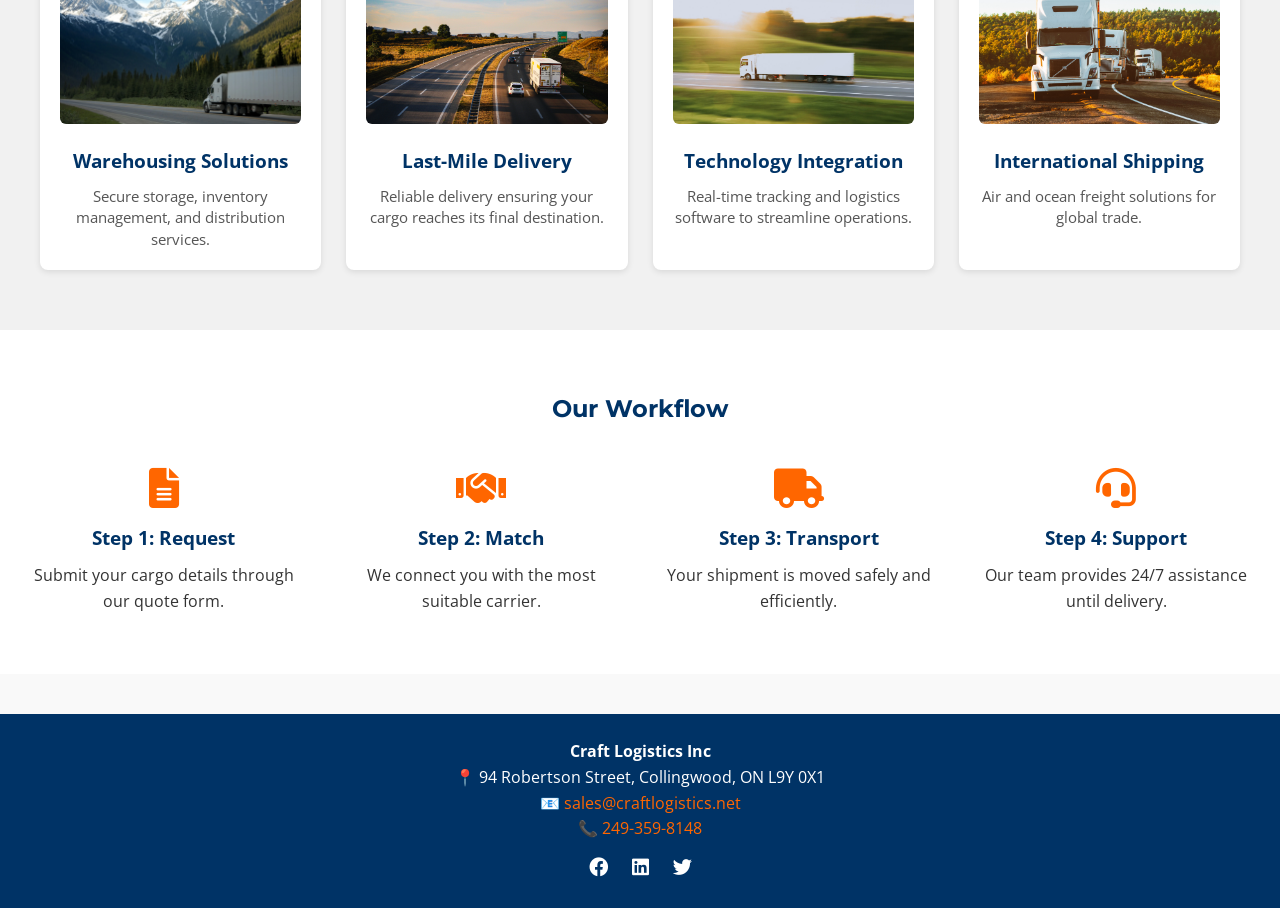
==== commit 945eeb83: "Updated CSS for 3-column services grid and fixed homepage gridlines" ====
--- a/index.html
+++ b/index.html
@@ -15,22 +15,23 @@
   <link rel="icon" type="image/png" sizes="32x32" href="images/favicon-32x32.png">
   <link rel="icon" type="image/png" sizes="16x16" href="images/favicon-16x16.png">
 
-<!-- Android/Chrome -->
-<link rel="icon" type="image/png" sizes="192x192" href="images/android-chrome-192x192.png">
-<link rel="icon" type="image/png" sizes="512x512" href="images/android-chrome-512x512.png">
-<link rel="manifest" href="images/site.webmanifest">
- <!-- Basic Open Graph -->
-<meta property="og:title" content="Craft Logistics Inc - Freight Solutions" />
-<meta property="og:description" content="Reliable logistics brokerage services with optimized freight solutions tailored to your needs." />
-<meta property="og:image" content="https://craftlogistics.org/images/preview.png" />
-<meta property="og:site_name" content="Craft Logistics Inc" />
-<meta property="og:url" content="https://craftlogistics.org" />
+  <!-- Android/Chrome -->
+  <link rel="icon" type="image/png" sizes="192x192" href="images/android-chrome-192x192.png">
+  <link rel="icon" type="image/png" sizes="512x512" href="images/android-chrome-512x512.png">
+  <link rel="manifest" href="images/site.webmanifest">
 
-<!-- Twitter Card -->
-<meta name="twitter:card" content="summary_large_image" />
-<meta name="twitter:title" content="Craft Logistics Inc - Freight Solutions" />
-<meta name="twitter:description" content="Reliable logistics brokerage services with optimized freight solutions tailored to your needs." />
-<meta name="twitter:image" content="https://craftlogistics.org/images/preview.png" />
+  <!-- Open Graph -->
+  <meta property="og:title" content="Craft Logistics Inc - Freight Solutions" />
+  <meta property="og:description" content="Reliable logistics brokerage services with optimized freight solutions tailored to your needs." />
+  <meta property="og:image" content="https://craftlogistics.org/images/preview.png" />
+  <meta property="og:site_name" content="Craft Logistics Inc" />
+  <meta property="og:url" content="https://craftlogistics.org" />
+
+  <!-- Twitter Card -->
+  <meta name="twitter:card" content="summary_large_image" />
+  <meta name="twitter:title" content="Craft Logistics Inc - Freight Solutions" />
+  <meta name="twitter:description" content="Reliable logistics brokerage services with optimized freight solutions tailored to your needs." />
+  <meta name="twitter:image" content="https://craftlogistics.org/images/preview.png" />
 
   <!-- Google Fonts -->
   <link href="https://fonts.googleapis.com/css2?family=Montserrat:wght@400;600&family=Open+Sans&display=swap" rel="stylesheet">
@@ -80,13 +81,11 @@
     </div>
   </section>
 
+  <!-- ✅ Corrected Services Section -->
   <section id="services" class="services">
     <h2>Our Services</h2>
+    
     <div class="service-grid homepage-grid">
-      <!-- Service boxes remain unchanged -->
-     <section id="services" class="services">
-    <h2>Our Services</h2>
- <div class="service-grid homepage-grid">
       <div class="service-box">
         <img src="images/freight.webp" alt="Freight Brokerage" loading="lazy">
         <h3>Freight Brokerage</h3>
@@ -127,10 +126,6 @@
         <h3>International Shipping</h3>
         <p>Air and ocean freight solutions for global trade.</p>
       </div>
-    </div>
-  </section>
-    </div>
-  </section>
     </div>
   </section>
 
--- a/styles.css
+++ b/styles.css
@@ -131,17 +131,20 @@
 /* Homepage services grid */
 .service-grid {
   display: grid;
-  grid-template-columns: repeat(4, 1fr); /* 4 per row on desktop */
+  grid-template-columns: repeat(auto-fit, minmax(250px, 1fr)); /* responsive grid */
   gap: 25px;
-}
-
-/* Services page grid */
+  max-width: 1200px;
+  margin: 0 auto;
+}
+
+/* Services page grid (fixed 3 per row on desktop) */
 #services-page {
   display: grid;
-  grid-template-columns: repeat(3, 1fr); /* 3 per row on desktop */
+  grid-template-columns: repeat(3, 1fr); /* 3 per row */
   gap: 25px;
-}
-
+  max-width: 1200px;
+  margin: 0 auto;
+}
 
 /* Service Box + Hover Effect */
 .service-box {
@@ -160,7 +163,7 @@
 
 .service-box img {
   width: 100%;
-  height: 150px;
+  height: 160px;
   object-fit: cover;
   border-radius: 6px;
   margin-bottom: 15px;
@@ -179,6 +182,12 @@
 
 .service-box:hover h3 {
   color: #ff6600; /* highlight title on hover */
+}
+
+.service-box p {
+  font-size: 0.95rem;
+  color: #555;
+  line-height: 1.4;
 }
 
 /* Workflow Section */
@@ -308,7 +317,9 @@
 
 /* Responsive Design */
 @media (max-width: 992px) {
-  .service-grid,
+  .service-grid {
+    grid-template-columns: repeat(2, 1fr); /* 2 per row on tablets */
+  }
   #services-page {
     grid-template-columns: repeat(2, 1fr); /* 2 per row on tablets */
   }
@@ -319,7 +330,9 @@
     flex-direction: column;
     gap: 15px;
   }
-  .service-grid,
+  .service-grid {
+    grid-template-columns: 1fr; /* 1 per row on mobile */
+  }
   #services-page {
     grid-template-columns: 1fr; /* 1 per row on mobile */
   }
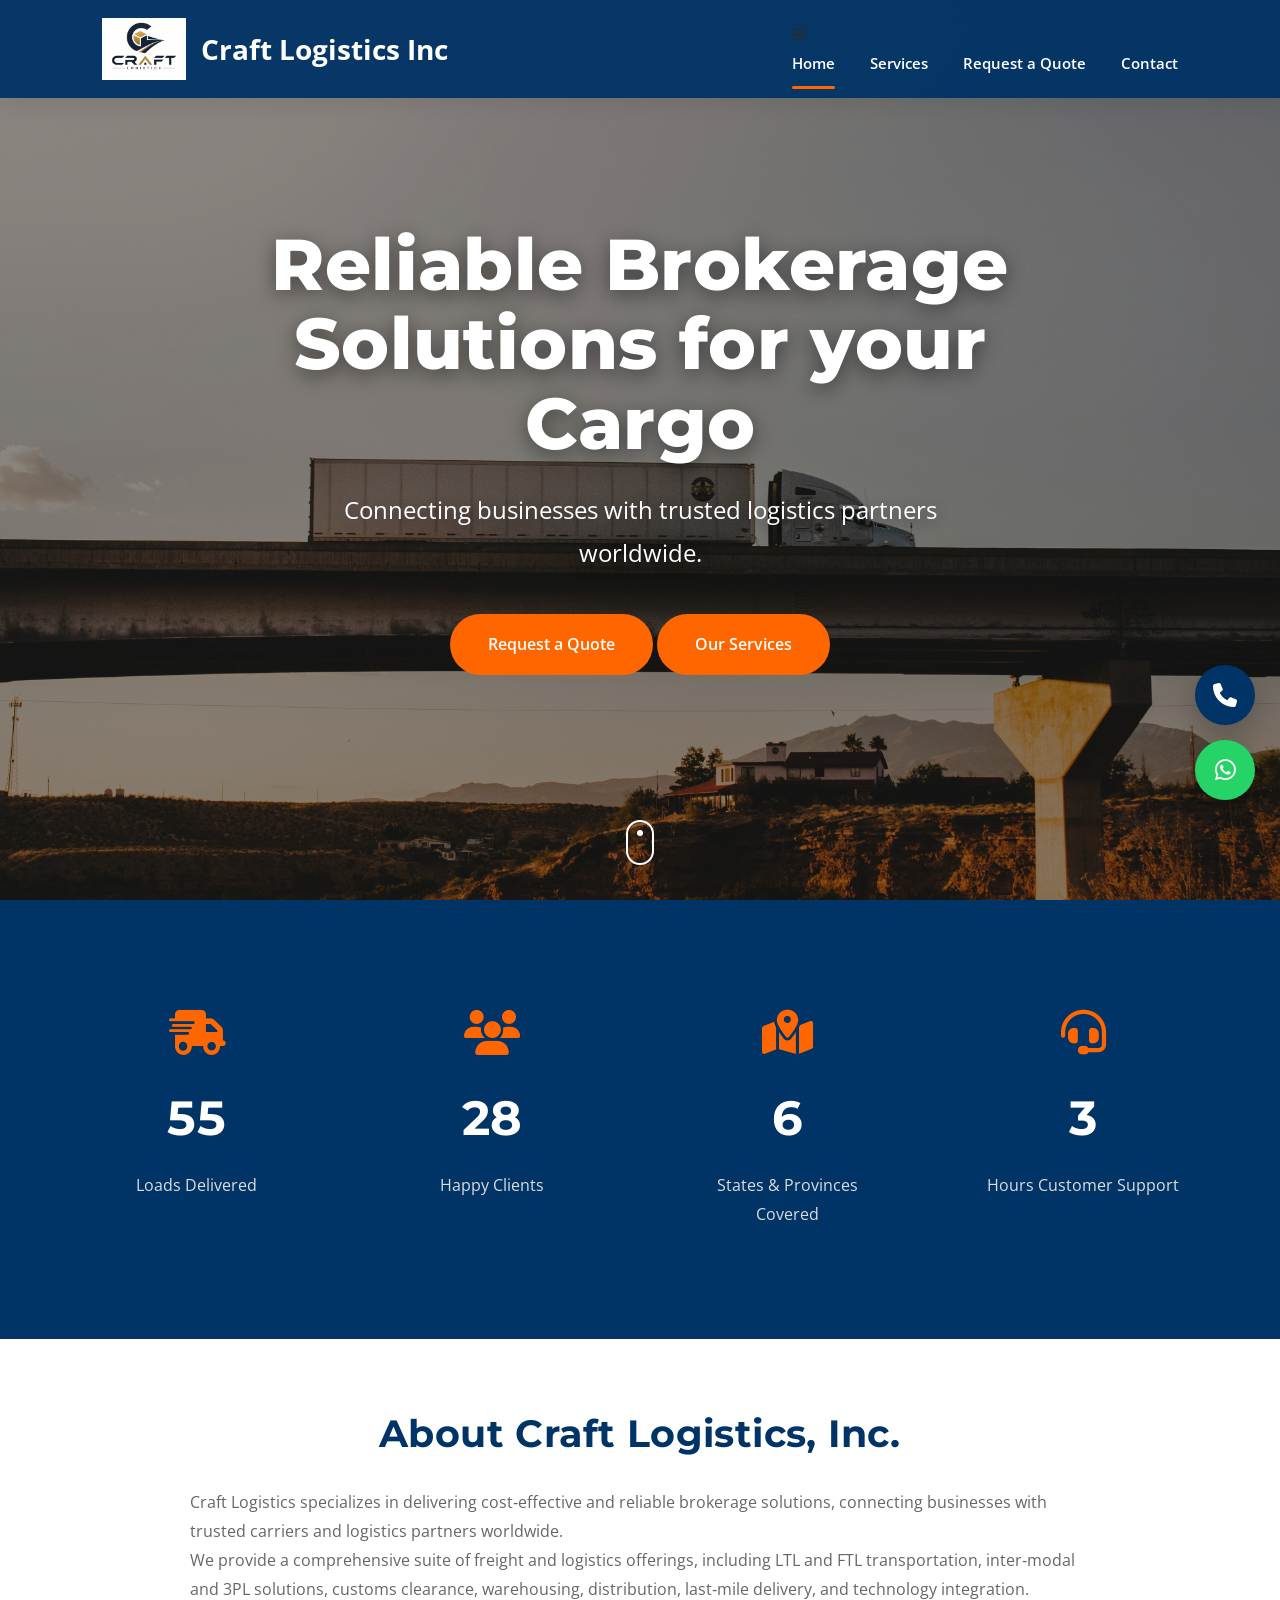
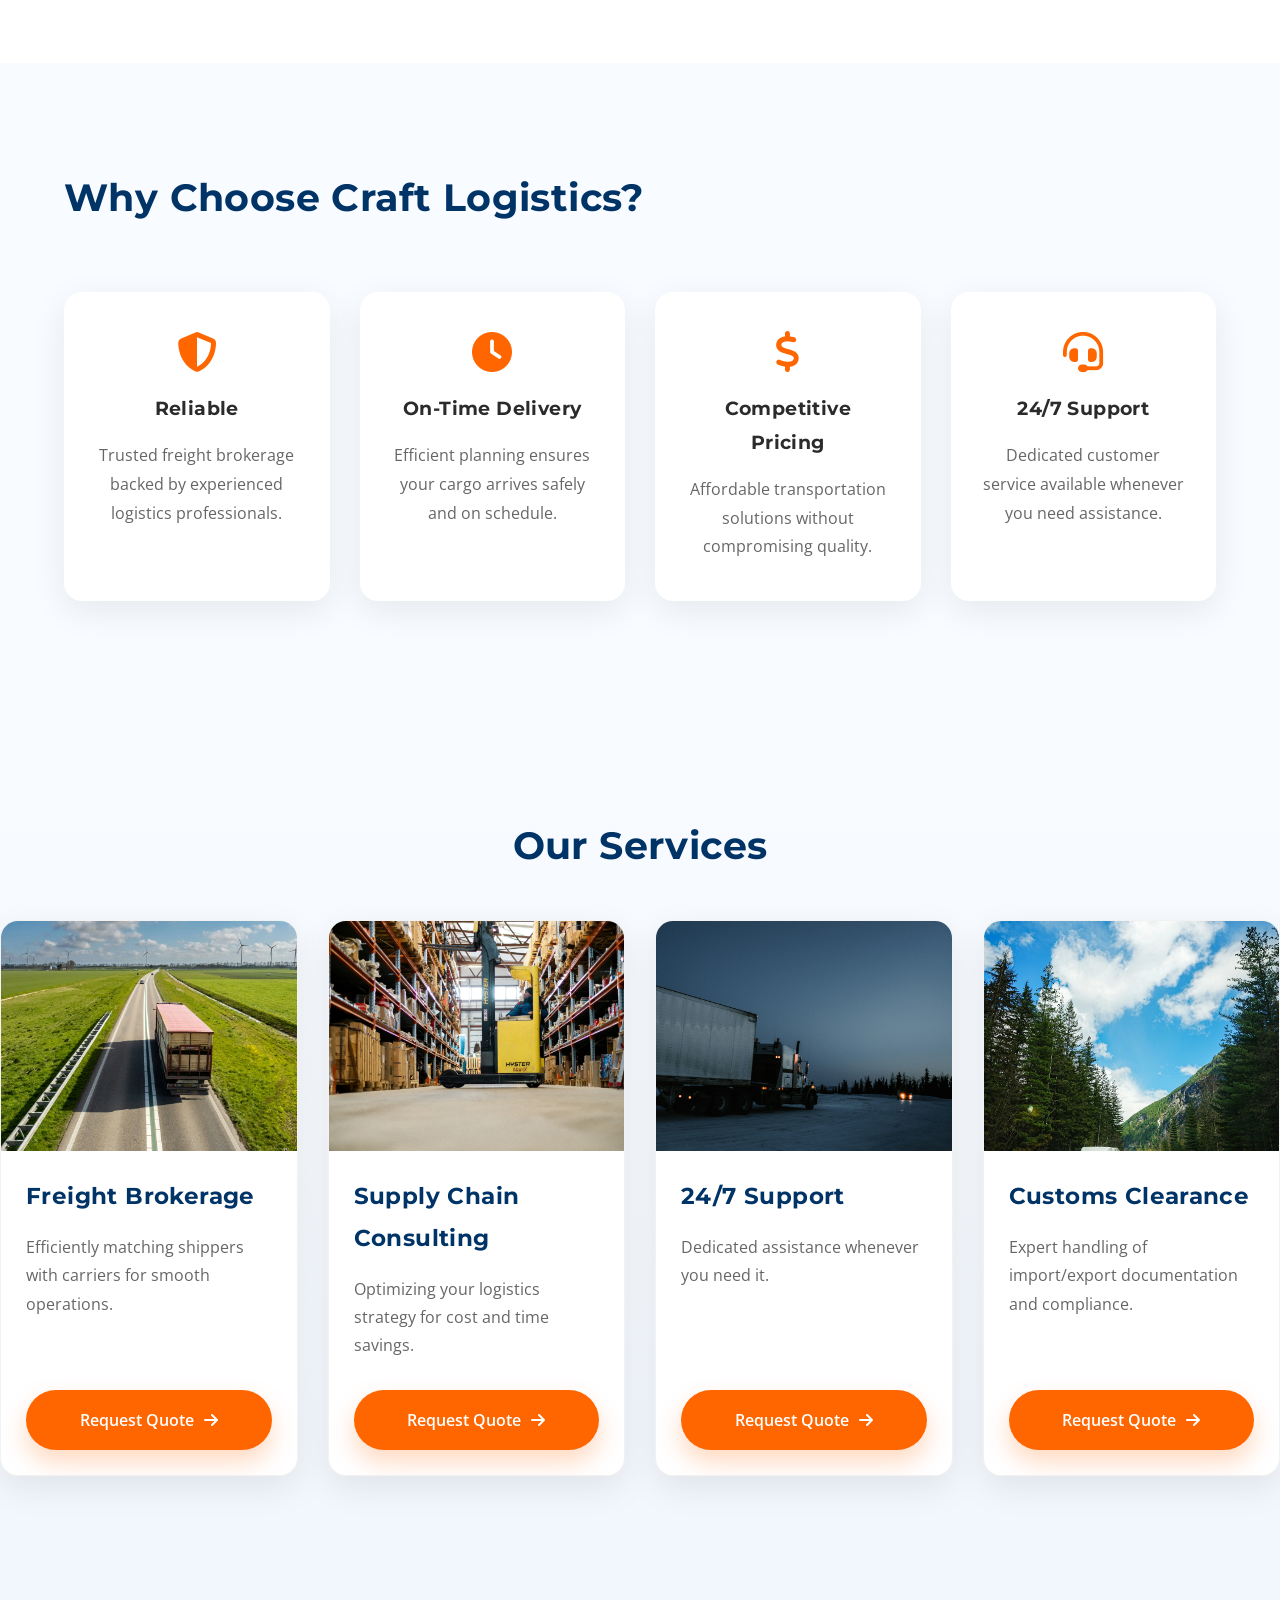
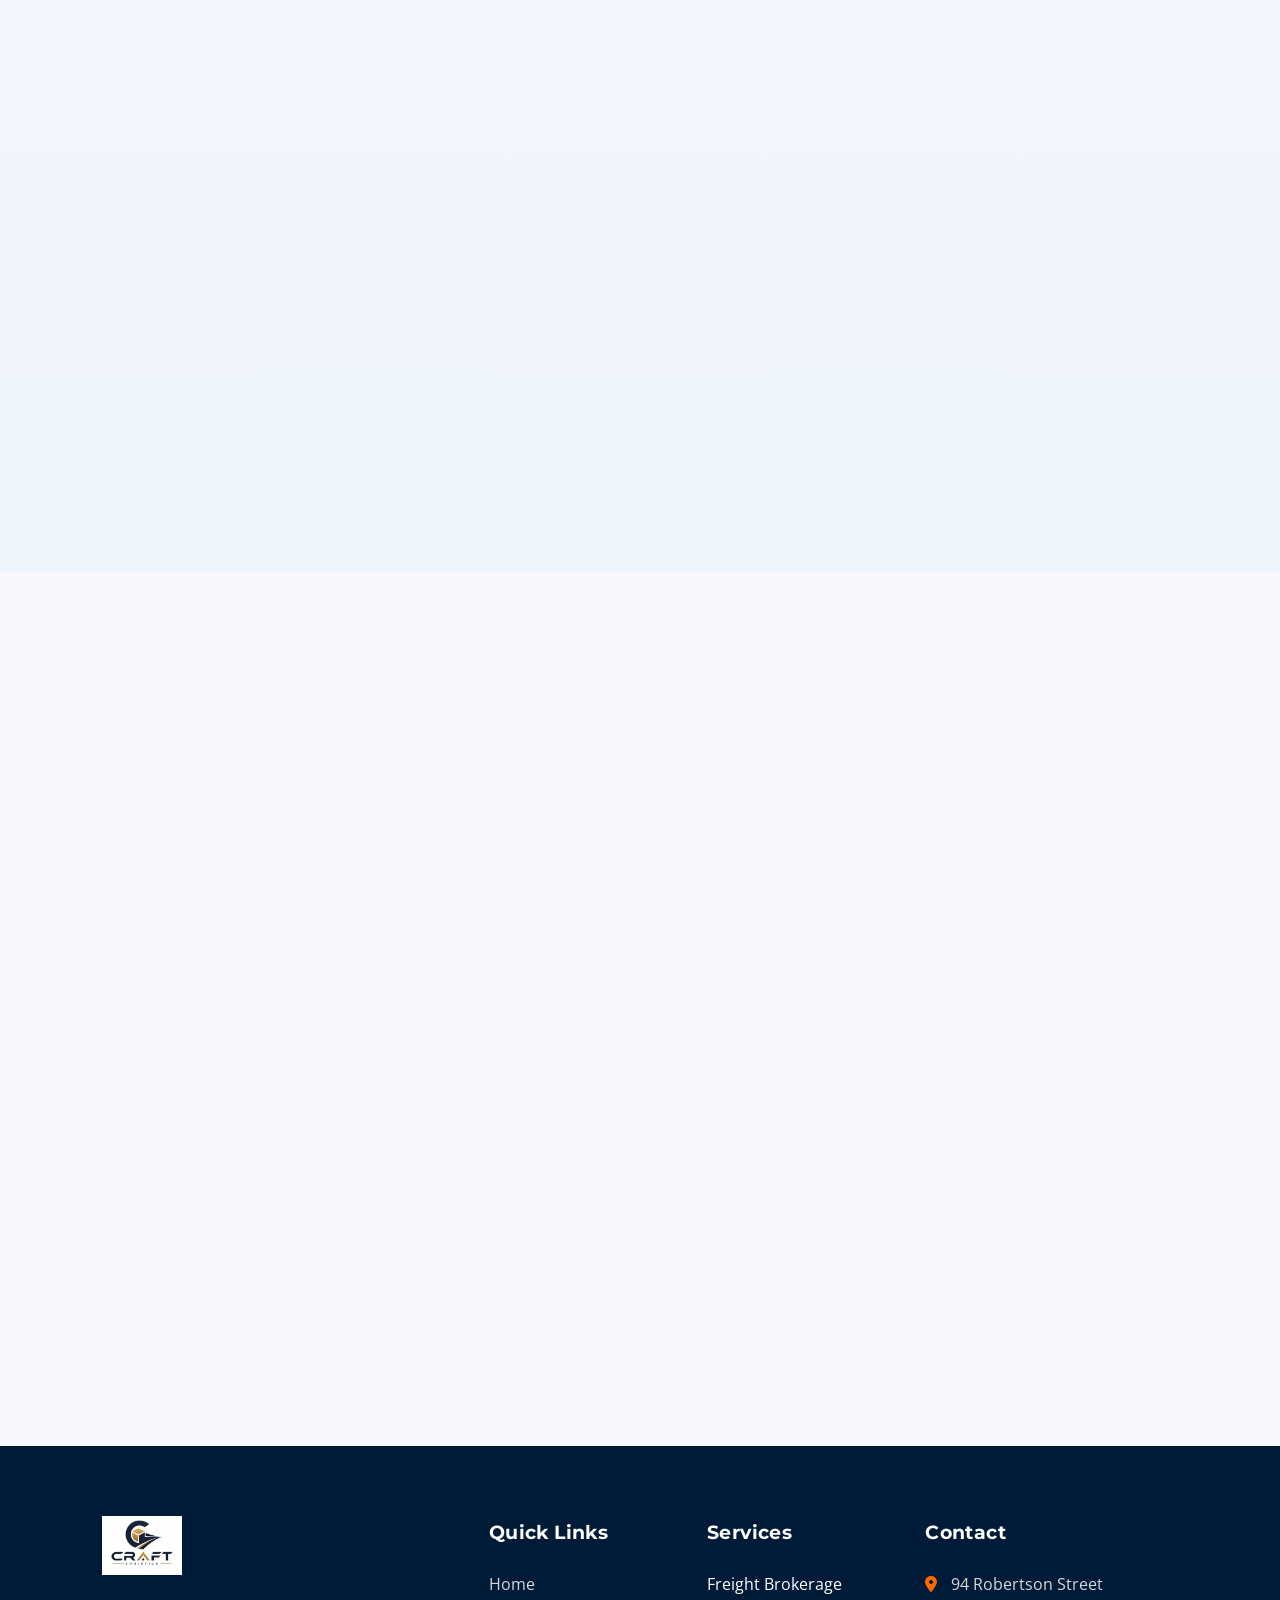
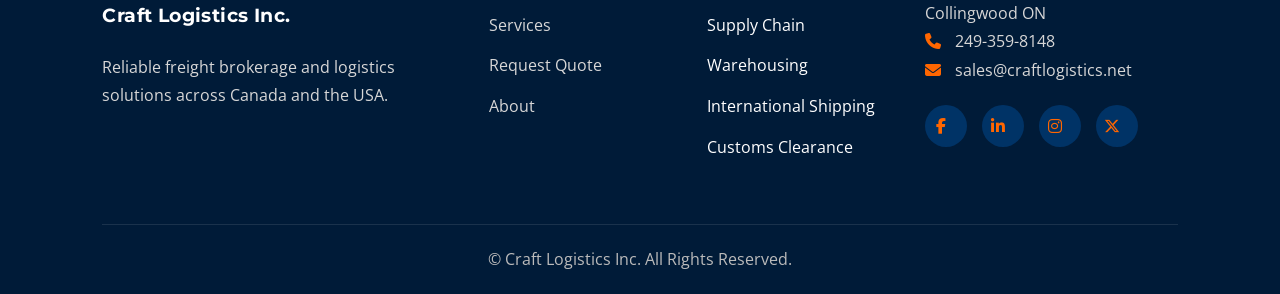
==== commit 950d6206: "Updated HTML/CSS files and added script.js for Craft Logistics website" ====
--- a/index.html
+++ b/index.html
@@ -33,40 +33,85 @@
   <meta name="twitter:description" content="Reliable logistics brokerage services with optimized freight solutions tailored to your needs." />
   <meta name="twitter:image" content="https://craftlogistics.org/images/preview.png" />
 
-  <!-- Google Fonts -->
-  <link href="https://fonts.googleapis.com/css2?family=Montserrat:wght@400;600&family=Open+Sans&display=swap" rel="stylesheet">
-  
-  <!-- Font Awesome -->
-  <link rel="stylesheet" href="https://cdnjs.cloudflare.com/ajax/libs/font-awesome/6.0.0/css/all.min.css">
   
   <!-- Styles -->
-  <link rel="stylesheet" href="styles.css">
+ <link rel="preconnect" href="https://fonts.googleapis.com">
+<link rel="preconnect" href="https://fonts.gstatic.com" crossorigin>
+
+<link href="https://fonts.googleapis.com/css2?family=Montserrat:wght@400;500;600;700;800&family=Open+Sans:wght@400;500;600&display=swap" rel="stylesheet">
+
+<link rel="stylesheet" href="https://cdnjs.cloudflare.com/ajax/libs/font-awesome/6.7.2/css/all.min.css">
+<link rel="stylesheet" href="https://unpkg.com/aos@2.3.4/dist/aos.css">
+
+<link rel="stylesheet" href="styles.css">
 </head>
 <body>
   <header>
-    <div class="logo">
+    <a href="index.html" class="logo">
       <img src="images/logo.png" alt="Craft Logistics Logo" class="logo-img">
       <span>Craft Logistics Inc</span>
-    </div>
+    </a>
     <nav>
-      <ul>
+
+    <div class="menu-toggle">
+        <i class="fas fa-bars"></i>
+    </div>
+
+    <ul class="nav-links">
         <li><a href="index.html" class="active">Home</a></li>
+        <li><a href="services.html">Services</a></li>
         <li><a href="quote.html">Request a Quote</a></li>
         <li><a href="#contact">Contact</a></li>
-        <li><a href="services.html">Services</a></li>
-      </ul>
-    </nav>
+    </ul>
+
+</nav>
   </header>
 
   <section class="hero">
     <div class="hero-text">
       <h1>Reliable Brokerage Solutions for your Cargo</h1>
       <p>Connecting businesses with trusted logistics partners worldwide.</p>
+      
       <a href="quote.html" class="btn">Request a Quote</a>
-    </div>
+      <a href="services.html" class="btn">Our Services</a>
+    </div>
+    <div class="scroll-indicator">
+    <span></span>
+</div>
   </section>
-
-  <section id="about">
+<!-- Statistics Section -->
+<section class="stats" data-aos="fade-up">
+
+    <div class="container stats-grid">
+
+        <div class="stat-box">
+            <i class="fa-solid fa-truck-fast"></i>
+            <h2 class="counter" data-target="500">0</h2>
+            <p>Loads Delivered</p>
+        </div>
+
+        <div class="stat-box">
+            <i class="fa-solid fa-users"></i>
+            <h2 class="counter" data-target="250">0</h2>
+            <p>Happy Clients</p>
+        </div>
+
+        <div class="stat-box">
+            <i class="fa-solid fa-map-location-dot"></i>
+            <h2 class="counter" data-target="48">0</h2>
+            <p>States & Provinces Covered</p>
+        </div>
+
+        <div class="stat-box">
+            <i class="fa-solid fa-headset"></i>
+            <h2 class="counter" data-target="24">0</h2>
+            <p>Hours Customer Support</p>
+        </div>
+
+    </div>
+
+</section>
+  <section id="about" data-aos="fade-up">
     <div class="container">
       <h2>About Craft Logistics, Inc.</h2>
       <p>
@@ -80,56 +125,133 @@
       </p>
     </div>
   </section>
+  <section class="why-us" data-aos="fade-up">
+
+<div class="container">
+
+<h2>Why Choose Craft Logistics?</h2>
+
+<div class="why-grid">
+
+<div class="why-card">
+
+<i class="fa-solid fa-shield-halved"></i>
+
+<h3>Reliable</h3>
+
+<p>Trusted freight brokerage backed by experienced logistics professionals.</p>
+
+</div>
+
+<div class="why-card">
+
+<i class="fa-solid fa-clock"></i>
+
+<h3>On-Time Delivery</h3>
+
+<p>Efficient planning ensures your cargo arrives safely and on schedule.</p>
+
+</div>
+
+<div class="why-card">
+
+<i class="fa-solid fa-dollar-sign"></i>
+
+<h3>Competitive Pricing</h3>
+
+<p>Affordable transportation solutions without compromising quality.</p>
+
+</div>
+
+<div class="why-card">
+
+<i class="fa-solid fa-headset"></i>
+
+<h3>24/7 Support</h3>
+
+<p>Dedicated customer service available whenever you need assistance.</p>
+
+</div>
+
+</div>
+
+</div>
+
+</section>
 
   <!-- ✅ Corrected Services Section -->
-  <section id="services" class="services">
+  <section id="services" class="services" data-aos="fade-up">
     <h2>Our Services</h2>
     
     <div class="service-grid homepage-grid">
-      <div class="service-box">
-        <img src="images/freight.webp" alt="Freight Brokerage" loading="lazy">
+<div class="service-box" data-aos="fade-up" data-aos-delay="100">        <img src="images/freight.webp" alt="Freight Brokerage" loading="lazy">
         <h3>Freight Brokerage</h3>
         <p>Efficiently matching shippers with carriers for smooth operations.</p>
-      </div>
-      <div class="service-box">
-        <img src="images/supplychain.webp" alt="Supply Chain Consulting" loading="lazy">
+        <a href="quote.html" class="service-btn">
+          Request Quote
+        <i class="fa-solid fa-arrow-right"></i>
+        </a>
+      </div>
+<div class="service-box" data-aos="fade-up" data-aos-delay="200">        <img src="images/supplychain.webp" alt="Supply Chain Consulting" loading="lazy">
         <h3>Supply Chain Consulting</h3>
         <p>Optimizing your logistics strategy for cost and time savings.</p>
-      </div>
-      <div class="service-box">
-        <img src="images/support.webp" alt="24/7 Support" loading="lazy">
+        <a href="quote.html" class="service-btn">
+        Request Quote
+        <i class="fa-solid fa-arrow-right"></i>
+        </a>
+      </div>
+<div class="service-box" data-aos="fade-up" data-aos-delay="300">        <img src="images/support.webp" alt="24/7 Support" loading="lazy">
         <h3>24/7 Support</h3>
         <p>Dedicated assistance whenever you need it.</p>
-      </div>
-      <div class="service-box">
-        <img src="images/4.webp" alt="Customs Clearance" loading="lazy">
+        <a href="quote.html" class="service-btn">
+        Request Quote
+        <i class="fa-solid fa-arrow-right"></i>
+        </a>
+      </div>
+<div class="service-box" data-aos="fade-up" data-aos-delay="400">        <img src="images/4.webp" alt="Customs Clearance" loading="lazy">
         <h3>Customs Clearance</h3>
         <p>Expert handling of import/export documentation and compliance.</p>
-      </div>
-      <div class="service-box">
-        <img src="images/2.webp" alt="Warehousing Solutions" loading="lazy">
+        <a href="quote.html" class="service-btn">
+        Request Quote
+        <i class="fa-solid fa-arrow-right"></i>
+        </a>
+      </div>
+<div class="service-box" data-aos="fade-up" data-aos-delay="500">        <img src="images/2.webp" alt="Warehousing Solutions" loading="lazy">
         <h3>Warehousing Solutions</h3>
         <p>Secure storage, inventory management, and distribution services.</p>
-      </div>
-      <div class="service-box">
-        <img src="images/3.webp" alt="Last-Mile Delivery" loading="lazy">
+        <a href="quote.html" class="service-btn">
+        Request Quote
+        <i class="fa-solid fa-arrow-right"></i>
+        </a>
+      </div>
+<div class="service-box" data-aos="fade-up" data-aos-delay="600">        <img src="images/3.webp" alt="Last-Mile Delivery" loading="lazy">
         <h3>Last-Mile Delivery</h3>
         <p>Reliable delivery ensuring your cargo reaches its final destination.</p>
-      </div>
-      <div class="service-box">
-        <img src="images/1.webp" alt="Technology Integration" loading="lazy">
+        <a href="quote.html" class="service-btn">
+        Request Quote
+        <i class="fa-solid fa-arrow-right"></i>
+        </a>
+      </div>
+<div class="service-box" data-aos="fade-up" data-aos-delay="700">        <img src="images/1.webp" alt="Technology Integration" loading="lazy">
         <h3>Technology Integration</h3>
         <p>Real-time tracking and logistics software to streamline operations.</p>
-      </div>
-      <div class="service-box">
-        <img src="images/5.webp" alt="International Shipping" loading="lazy">
+        <a href="quote.html" class="service-btn">
+        Request Quote
+        <i class="fa-solid fa-arrow-right"></i>
+        </a>
+      </div>
+<div class="service-box" data-aos="fade-up" data-aos-delay="800">        <img src="images/5.webp" alt="International Shipping" loading="lazy">
         <h3>International Shipping</h3>
         <p>Air and ocean freight solutions for global trade.</p>
+        <a href="quote.html" class="service-btn">
+        Request Quote
+        <i class="fa-solid fa-arrow-right"></i>
+        </a>
       </div>
     </div>
   </section>
 
-  <section id="workflow" class="workflow">
+<section id="workflow" class="workflow" data-aos="fade-up">
     <h2>Our Workflow</h2>
     <div class="workflow-steps">
       <div class="step">
@@ -155,18 +277,157 @@
     </div>
   </section>
 
-  <footer id="contact">
-    <div class="contact-info">
-      <p><strong>Craft Logistics Inc</strong></p>
-      <p>📍 94 Robertson Street, Collingwood, ON L9Y 0X1</p>
-      <p>📧 <a href="mailto:sales@craftlogistics.net">sales@craftlogistics.net</a></p>
-      <p>📞 <a href="tel:2493598148">249-359-8148</a></p>
-      <div class="social-icons">
-        <a href="#"><i class="fab fa-facebook"></i></a>
-        <a href="#"><i class="fab fa-linkedin"></i></a>
-        <a href="#"><i class="fab fa-twitter"></i></a>
-      </div>
-    </div>
-  </footer>
+<section class="cta" data-aos="zoom-in">
+
+<div class="container">
+
+<h2>Ready to Move Your Freight?</h2>
+
+<p>
+Partner with Craft Logistics for reliable transportation and brokerage solutions across North America.
+</p>
+
+<a href="quote.html" class="btn">
+Request a Freight Quote
+</a>
+
+</div>
+
+</section>
+
+<footer id="contact">
+
+<div class="footer-container">
+
+<div class="footer-column">
+
+<img src="images/logo.png" class="footer-logo">
+
+<h3>Craft Logistics Inc.</h3>
+
+<p>
+Reliable freight brokerage and logistics solutions across Canada and the USA.
+</p>
+
+</div>
+
+<div class="footer-column">
+
+<h3>Quick Links</h3>
+
+<ul>
+
+<li><a href="index.html">Home</a></li>
+
+<li><a href="services.html">Services</a></li>
+
+<li><a href="quote.html">Request Quote</a></li>
+
+<li><a href="#about">About</a></li>
+
+</ul>
+
+</div>
+
+<div class="footer-column">
+
+<h3>Services</h3>
+
+<ul>
+
+<li>Freight Brokerage</li>
+
+<li>Supply Chain</li>
+
+<li>Warehousing</li>
+
+<li>International Shipping</li>
+
+<li>Customs Clearance</li>
+
+</ul>
+
+</div>
+
+<div class="footer-column">
+
+<h3>Contact</h3>
+
+<p>
+
+<i class="fas fa-location-dot"></i>
+
+94 Robertson Street
+
+Collingwood ON
+
+</p>
+
+<p>
+
+<i class="fas fa-phone"></i>
+
+249-359-8148
+
+</p>
+
+<p>
+
+<i class="fas fa-envelope"></i>
+
+sales@craftlogistics.net
+
+</p>
+
+<div class="social-icons">
+
+<a href="#"><i class="fab fa-facebook-f"></i></a>
+
+<a href="#"><i class="fab fa-linkedin-in"></i></a>
+
+<a href="#"><i class="fab fa-instagram"></i></a>
+
+<a href="#"><i class="fab fa-x-twitter"></i></a>
+
+</div>
+
+</div>
+
+</div>
+
+<div class="footer-bottom">
+
+©  Craft Logistics Inc. All Rights Reserved.
+
+</div>
+
+</footer>
+  <script src="script.js"></script>
+  <script src="https://unpkg.com/aos@2.3.4/dist/aos.js"></script>
+
+<script>
+
+AOS.init({
+
+duration:1000,
+
+once:true,
+
+offset:100
+
+});
+
+</script>
+<div class="floating-buttons">
+
+<a href="tel:2493598148" class="call-btn">
+<i class="fas fa-phone"></i>
+</a>
+
+<a href="https://wa.me/12493598148" target="_blank" class="whatsapp-btn">
+<i class="fab fa-whatsapp"></i>
+</a>
+
+</div>
 </body>
 </html>
--- a/styles.css
+++ b/styles.css
@@ -1,100 +1,303 @@
-/* General Reset */
-* {
-  margin: 0;
-  padding: 0;
-  box-sizing: border-box;
-}
-
-body {
-  font-family: 'Open Sans', Arial, sans-serif;
-  background: #f9f9f9;
-  color: #333;
-  line-height: 1.6;
+/* =====================================
+   GOOGLE FONT RESET
+===================================== */
+
+*{
+    margin:0;
+    padding:0;
+    box-sizing:border-box;
+}
+
+html{
+    scroll-behavior:smooth;
+}
+
+body{
+
+    font-family:'Open Sans',sans-serif;
+
+    background:#f6f8fb;
+
+    color:#2b2b2b;
+
+    overflow-x:hidden;
+
+    line-height:1.8;
+
+}
+
+/* Common Container */
+
+.container{
+
+    width:90%;
+
+    max-width:1280px;
+
+    margin:auto;
+
+}
+
+/* Section */
+
+section{
+
+    padding:90px 0;
+
+}
+
+/* Headings */
+
+h1,h2,h3,h4{
+
+    font-family:'Montserrat',sans-serif;
+
+    font-weight:700;
+
+    letter-spacing:.4px;
+
+}
+
+h2{
+
+    font-size:2.4rem;
+
+    margin-bottom:20px;
+
+    color:#003366;
+
+}
+
+p{
+
+    color:#666;
+
 }
 
 /* Header */
-header {
-  background: #003366;
-  color: white;
-  padding: 15px 30px;
-  display: flex;
-  justify-content: space-between;
-  align-items: center;
-  position: sticky;
-  top: 0;
-  z-index: 1000;
-}
-
-header .logo {
-  display: flex;
-  align-items: center;
-  gap: 10px;
-  font-size: 1.4em;
-  font-weight: bold;
-  font-family: 'Montserrat', sans-serif;
-}
-
-header .logo-img {
-  width: 60px;
-  height: auto;
+/* =====================================
+HEADER
+===================================== */
+
+header{
+
+position:fixed;
+
+top:0;
+
+left:0;
+
+width:100%;
+
+display:flex;
+
+justify-content:space-between;
+
+align-items:center;
+
+padding:18px 8%;
+
+transition:.4s ease;
+
+background:rgba(0,51,102,.95);
+
+backdrop-filter:blur(10px);
+
+z-index:9999;
+
+box-shadow:0 6px 20px rgba(0,0,0,.08);
+
+}
+
+header.scrolled{
+
+background:#003366;
+
+padding:12px 8%;
+
+box-shadow:0 10px 35px rgba(0,0,0,.22);
+
+}
+
+.logo{
+
+display:flex;
+
+align-items:center;
+
+gap:15px;
+
+font-size:28px;
+
+font-weight:700;
+
+color:white;
+
+}
+
+.logo-img{
+
+height:62px;
+
+transition:.3s;
+
+}
+
+.logo:hover .logo-img{
+
+transform:rotate(-8deg) scale(1.08);
+
+filter:drop-shadow(0 5px 10px rgba(255,102,0,.4));
+
 }
 
 /* Navigation */
-nav ul {
-  list-style: none;
-  display: flex;
-  gap: 25px;
-}
-
-nav a {
-  color: white;
-  text-decoration: none;
-  font-weight: 500;
-  transition: color 0.3s, border-bottom 0.3s;
-}
-
-nav a:hover {
-  color: #ff6600;
-}
-
-nav a.active {
-  border-bottom: 2px solid #ff6600;
-}
-
-/* Hero Section */
-.hero {
-  background: url('images/hero.jpg') center/cover no-repeat;
-  height: 80vh;
-  display: flex;
-  align-items: center;
-  justify-content: center;
-  text-align: center;
-  color: white;
-}
-
-.hero-text h1 {
-  font-size: 2.5rem;
-  font-family: 'Montserrat', sans-serif;
-}
-
-.hero-text p {
-  margin: 15px 0;
-  font-size: 1.2rem;
-}
-
-.hero-text .btn {
-  display: inline-block;
-  margin-top: 20px;
-  padding: 12px 25px;
-  background: #ff6600;
-  color: white;
-  border-radius: 6px;
-  text-decoration: none;
-  transition: background 0.3s;
-}
-
-.hero-text .btn:hover {
-  background: #cc5200;
+/* =====================================
+NAVIGATION
+===================================== */
+
+nav ul{
+
+display:flex;
+
+align-items:center;
+
+gap:35px;
+
+list-style:none;
+
+}
+
+nav a{
+
+position:relative;
+
+text-decoration:none;
+
+color:white;
+
+font-weight:600;
+
+font-size:15px;
+
+transition:.35s;
+
+}
+
+nav a::after{
+
+content:"";
+
+position:absolute;
+
+bottom:-8px;
+
+left:0;
+
+width:0;
+
+height:3px;
+
+background:#ff6600;
+
+transition:.35s;
+
+border-radius:30px;
+
+}
+
+nav a:hover{
+
+color:#ffb366;
+
+transform:translateY(-2px);
+
+}
+
+nav a:hover::after{
+
+width:100%;
+
+}
+
+nav a.active::after{
+
+width:100%;
+
+}
+nav a{
+
+padding:8px 0;
+
+}
+/* =====================================
+   PREMIUM HERO
+===================================== */
+
+/* =====================================
+   HERO SECTION
+===================================== */
+
+.hero{
+    position:relative;
+    min-height:100vh;
+    display:flex;
+    justify-content:center;
+    align-items:center;
+    text-align:center;
+    overflow:hidden;
+
+    background:
+        linear-gradient(rgba(0,0,0,.45), rgba(0,0,0,.45)),
+        url("images/hero.jpg");
+
+    background-size:cover;
+    background-position:center;
+    background-repeat:no-repeat;
+
+    animation:heroZoom 20s ease-in-out infinite alternate;
+}
+
+.hero-text{
+    position:relative;
+    z-index:5;
+    max-width:900px;
+    padding:20px;
+}
+
+.hero-text h1{
+    color:#fff;
+    font-size:72px;
+    font-weight:800;
+    line-height:1.1;
+    margin-bottom:25px;
+    text-shadow:0 5px 20px rgba(0,0,0,.45);
+}
+
+.hero-text p{
+    color:#fff;
+    font-size:24px;
+    max-width:700px;
+    margin:0 auto 40px;
+    text-shadow:0 4px 15px rgba(0,0,0,.4);
+}
+
+.hero .btn{
+    display:inline-flex;
+    align-items:center;
+    justify-content:center;
+    padding:16px 38px;
+    border-radius:50px;
+    background:#ff6600;
+    color:#fff;
+    text-decoration:none;
+    font-weight:600;
+    transition:.35s;
+}
+
+.hero .btn:hover{
+    background:#ff7a1a;
+    transform:translateY(-4px);
 }
 
 /* About Section */
@@ -116,9 +319,12 @@
 }
 
 /* Services Section */
-.services {
-  padding: 60px 20px;
-  background: #f1f1f1;
+.services{
+
+padding:110px 0;
+
+background:linear-gradient(to bottom,#f8fbff,#eef4fb);
+
 }
 
 .services h2 {
@@ -131,9 +337,9 @@
 /* Homepage services grid */
 .service-grid {
   display: grid;
-  grid-template-columns: repeat(auto-fit, minmax(250px, 1fr)); /* responsive grid */
-  gap: 25px;
-  max-width: 1200px;
+  grid-template-columns: repeat(4, 1fr); /* responsive grid */
+  gap: 30px;
+  max-width: 1400px;
   margin: 0 auto;
 }
 
@@ -141,55 +347,174 @@
 #services-page {
   display: grid;
   grid-template-columns: repeat(3, 1fr); /* 3 per row */
-  gap: 25px;
-  max-width: 1200px;
+  gap:35px;
+  max-width:1350px;
   margin: 0 auto;
 }
 
-/* Service Box + Hover Effect */
-.service-box {
-  background: white;
-  padding: 20px;
-  border-radius: 8px;
-  text-align: center;
-  box-shadow: 0 2px 6px rgba(0,0,0,0.1);
-  transition: transform 0.3s, box-shadow 0.3s;
-}
-
-.service-box:hover {
-  transform: translateY(-5px);
-  box-shadow: 0 6px 12px rgba(0,0,0,0.15);
-}
-
-.service-box img {
-  width: 100%;
-  height: 160px;
-  object-fit: cover;
-  border-radius: 6px;
-  margin-bottom: 15px;
-  transition: transform 0.3s;
-}
-
-.service-box:hover img {
-  transform: scale(1.05);
-}
-
-.service-box h3 {
-  margin-bottom: 10px;
-  color: #003366;
-  transition: color 0.3s;
-}
-
-.service-box:hover h3 {
-  color: #ff6600; /* highlight title on hover */
-}
-
-.service-box p {
-  font-size: 0.95rem;
-  color: #555;
-  line-height: 1.4;
-}
-
+
+/* =====================================
+   PROFESSIONAL SERVICE CARDS
+===================================== */
+
+.service-box{
+
+background:#fff;
+
+border-radius:18px;
+
+overflow:hidden;
+
+display:flex;
+
+flex-direction:column;
+
+height:100%;
+
+transition:.45s ease;
+
+box-shadow:0 12px 35px rgba(0,0,0,.08);
+
+position:relative;
+
+border:1px solid rgba(0,0,0,.05);
+
+}
+.service-box img{
+
+width:100%;
+
+height:230px;
+
+object-fit:cover;
+
+transition:.6s;
+
+display:block;
+
+}
+.service-box h3{
+
+font-size:1.45rem;
+
+margin:25px 25px 15px;
+
+color:#003366;
+
+transition:.3s;
+
+}
+
+.service-box:hover h3{
+
+color:#ff6600;
+
+}
+.service-box p{
+
+padding:0 25px 30px;
+
+color:#666;
+
+font-size:.98rem;
+
+line-height:1.8;
+
+flex-grow:1;
+
+}
+
+
+.service-box:hover img{
+
+transform:scale(1.08);
+
+}
+
+.service-box::before{
+
+content:"";
+
+position:absolute;
+
+top:0;
+
+left:0;
+
+width:0;
+
+height:5px;
+
+background:#ff6600;
+
+transition:.4s;
+
+}
+
+.service-box:hover::before{
+
+width:100%;
+
+}
+
+.service-box:hover{
+
+transform:translateY(-12px);
+
+box-shadow:0 22px 45px rgba(0,0,0,.18);
+
+}
+.service-btn{
+
+display:inline-flex;
+
+align-items:center;
+
+justify-content:center;
+
+gap:10px;
+
+padding:16px 36px;
+
+background:#ff6600;
+
+color:white;
+
+border-radius:50px;
+
+font-weight:600;
+
+text-decoration:none;
+
+transition:.35s;
+
+box-shadow:0 12px 25px rgba(255,102,0,.25);
+
+}
+.service-btn{
+
+margin:25px;
+
+margin-top:auto;
+
+}
+
+.service-btn:hover{
+
+transform:translateY(-5px);
+
+background:#ff7a1a;
+
+box-shadow:0 18px 35px rgba(255,102,0,.4);
+
+}
+.form-group input,
+.form-group textarea,
+.form-group select{
+
+font-family:'Open Sans',sans-serif;
+
+}
 /* Workflow Section */
 .workflow {
   padding: 60px 20px;
@@ -286,33 +611,776 @@
   background: #cc5200;
 }
 
-/* Footer */
-footer {
-  background: #003366;
-  color: white;
-  text-align: center;
-  padding: 25px 20px;
-  margin-top: 40px;
-}
-
-footer a {
-  color: #ff6600;
-  text-decoration: none;
-}
-
-footer .social-icons {
-  margin-top: 10px;
-}
-
-footer .social-icons a {
-  color: white;
-  margin: 0 10px;
-  font-size: 1.2rem;
-  transition: color 0.3s;
-}
-
-footer .social-icons a:hover {
-  color: #ff6600;
+
+.scroll-indicator{
+
+position:absolute;
+
+bottom:35px;
+
+left:50%;
+
+transform:translateX(-50%);
+
+z-index:10;
+
+}
+
+.scroll-indicator span{
+
+display:block;
+
+width:28px;
+
+height:45px;
+
+border:2px solid white;
+
+border-radius:40px;
+
+position:relative;
+
+}
+
+.scroll-indicator span::before{
+
+content:"";
+
+position:absolute;
+
+left:50%;
+
+top:8px;
+
+width:6px;
+
+height:6px;
+
+background:white;
+
+border-radius:50%;
+
+transform:translateX(-50%);
+
+animation:scrollMouse 2s infinite;
+
+}
+/* =====================================
+Call To Action
+===================================== */
+
+.cta{
+
+background:linear-gradient(135deg,#003366,#00509d);
+
+text-align:center;
+
+padding:90px 20px;
+
+color:white;
+
+}
+
+.cta h2{
+
+color:white;
+
+font-size:2.6rem;
+
+margin-bottom:20px;
+
+}
+
+.cta p{
+
+color:#f1f1f1;
+
+max-width:700px;
+
+margin:auto;
+
+margin-bottom:35px;
+
+}
+
+.cta .btn{
+
+display:inline-flex;
+
+align-items:center;
+
+justify-content:center;
+
+gap:10px;
+
+padding:16px 36px;
+
+background:#ff6600;
+
+color:white;
+
+border-radius:50px;
+
+font-weight:600;
+
+text-decoration:none;
+
+transition:.35s;
+
+box-shadow:0 12px 25px rgba(255,102,0,.25);
+
+
+}
+
+.cta .btn:hover{
+
+transform:translateY(-5px);
+
+background:#ff7a1a;
+
+box-shadow:0 18px 35px rgba(255,102,0,.4);
+
+}
+/* =====================================
+   Statistics
+===================================== */
+
+.stats{
+
+background:#003366;
+
+padding:80px 0;
+
+}
+
+.stats-grid{
+
+display:grid;
+
+grid-template-columns:repeat(4,1fr);
+
+gap:30px;
+
+text-align:center;
+
+}
+
+.stat-box{
+
+color:white;
+
+padding:30px;
+
+border-radius:15px;
+
+transition:.4s;
+
+}
+
+.stat-box:hover{
+
+transform:translateY(-8px);
+
+background:rgba(255,255,255,.08);
+
+}
+
+.stat-box i{
+
+font-size:45px;
+
+margin-bottom:20px;
+
+color:#ff6600;
+
+}
+
+.stat-box h2{
+
+font-size:3rem;
+
+color:white;
+
+margin-bottom:10px;
+
+}
+
+.stat-box p{
+
+color:#ddd;
+
+font-size:1rem;
+
+}
+
+
+
+/*====================================
+PREMIUM FOOTER
+====================================*/
+
+footer{
+
+background:#001b38;
+
+color:white;
+
+padding:70px 8% 20px;
+
+margin-top:0;
+
+}
+
+.footer-container{
+
+display:grid;
+
+grid-template-columns:2fr 1fr 1fr 1.5fr;
+
+gap:50px;
+
+}
+
+.footer-column h3{
+
+margin-bottom:20px;
+
+color:white;
+
+}
+
+.footer-logo{
+
+width:80px;
+
+margin-bottom:15px;
+
+}
+
+.footer-column p{
+
+color:#d7d7d7;
+
+line-height:1.8;
+
+}
+
+.footer-column ul{
+
+list-style:none;
+
+padding:0;
+
+}
+
+.footer-column ul li{
+
+margin:12px 0;
+
+}
+
+.footer-column ul li a{
+
+text-decoration:none;
+
+color:#d7d7d7;
+
+transition:.3s;
+
+}
+
+.footer-column ul li a:hover{
+
+color:#ff6600;
+
+padding-left:8px;
+
+}
+
+.footer-column i{
+
+color:#ff6600;
+
+margin-right:10px;
+
+}
+
+.social-icons{
+
+margin-top:20px;
+
+display:flex;
+
+gap:15px;
+
+}
+
+.social-icons a{
+
+width:42px;
+
+height:42px;
+
+display:flex;
+
+justify-content:center;
+
+align-items:center;
+
+border-radius:50%;
+
+background:#003366;
+
+transition:.3s;
+
+text-decoration:none;
+
+color:white;
+
+}
+
+.social-icons a:hover{
+
+background:#ff6600;
+
+transform:translateY(-5px);
+
+}
+
+.footer-bottom{
+
+border-top:1px solid rgba(255,255,255,.1);
+
+margin-top:50px;
+
+padding-top:20px;
+
+text-align:center;
+
+color:#bbb;
+
+}
+.floating-buttons{
+
+position:fixed;
+
+right:25px;
+
+bottom:100px;
+
+display:flex;
+
+flex-direction:column;
+
+gap:15px;
+
+z-index:9999;
+
+}
+
+.floating-buttons a{
+
+width:60px;
+
+height:60px;
+
+display:flex;
+
+justify-content:center;
+
+align-items:center;
+
+border-radius:50%;
+
+color:white;
+
+font-size:24px;
+
+text-decoration:none;
+
+transition:.3s;
+
+box-shadow:0 10px 30px rgba(0,0,0,.25);
+
+}
+
+.call-btn{
+
+background:#003366;
+
+}
+
+.whatsapp-btn{
+
+background:#25D366;
+
+}
+
+.floating-buttons a:hover{
+
+transform:scale(1.1);
+
+}
+
+
+/* =====================================
+Why Choose Us
+===================================== */
+
+.why-us{
+
+background:#f8fbff;
+
+padding:100px 0;
+
+}
+
+.why-grid{
+
+display:grid;
+
+grid-template-columns:repeat(4,1fr);
+
+gap:30px;
+
+margin-top:60px;
+
+}
+
+.why-card{
+
+background:white;
+
+padding:40px 30px;
+
+border-radius:18px;
+
+text-align:center;
+
+box-shadow:0 10px 35px rgba(0,0,0,.08);
+
+transition:.4s;
+
+}
+
+.why-card:hover{
+
+transform:translateY(-10px);
+
+}
+
+.why-card i{
+
+font-size:40px;
+
+color:#ff6600;
+
+margin-bottom:20px;
+
+}
+
+.why-card h3{
+
+margin-bottom:15px;
+
+}
+
+
+
+
+
+@keyframes scrollMouse{
+
+0%{
+
+opacity:1;
+
+transform:translate(-50%,0);
+
+}
+
+50%{
+
+opacity:1;
+
+}
+
+100%{
+
+opacity:1;
+
+transform:translate(-50%,18px);
+
+}
+
+}
+/* =====================================
+Animations
+===================================== */
+
+@keyframes fadeUp{
+
+from{
+
+opacity:1;
+
+transform:translateY(50px);
+
+}
+
+to{
+
+opacity:1;
+
+transform:translateY(0);
+
+}
+
+}
+
+@keyframes heroZoom{
+
+from{
+
+transform:scale(1);
+
+}
+
+to{
+
+transform:scale(1.12);
+
+}
+
+}
+/*==================================
+Scroll To Top Button
+==================================*/
+
+#scrollTop{
+
+position:fixed;
+
+bottom:35px;
+
+right:30px;
+
+width:52px;
+
+height:52px;
+
+border:none;
+
+border-radius:50%;
+
+background:#ff6600;
+
+color:white;
+
+font-size:22px;
+
+cursor:pointer;
+
+opacity:1;
+
+visibility:hidden;
+
+transition:.35s;
+
+box-shadow:0 15px 30px rgba(0,0,0,.25);
+
+z-index:9999;
+
+}
+
+#scrollTop.show{
+
+opacity:1;
+
+visibility:visible;
+
+}
+
+#scrollTop:hover{
+
+background:#003366;
+
+transform:translateY(-6px);
+
+}
+
+/*==================================
+Reveal Animation
+==================================*/
+
+.service-box,
+.step,
+#about,
+.workflow,
+.quote-form,
+footer{
+
+opacity:1;
+
+transform:translateY(60px);
+
+transition:1s;
+
+}
+
+.active{
+
+opacity:1 !important;
+
+transform:translateY(0) !important;
+
+}
+/*====================================
+Professional Quote Form
+====================================*/
+
+.form-grid{
+
+display:grid;
+
+grid-template-columns:repeat(2,1fr);
+
+gap:25px;
+
+margin-top:40px;
+
+}
+
+.form-group{
+
+display:flex;
+
+flex-direction:column;
+
+}
+
+.form-group label{
+
+margin-bottom:10px;
+
+font-weight:600;
+
+color:#003366;
+
+}
+
+.form-group input,
+.form-group textarea,
+.form-group select{
+
+padding:15px;
+
+border:1px solid #d6d6d6;
+
+border-radius:12px;
+
+font-size:15px;
+
+transition:.3s;
+
+background:white;
+
+}
+
+.form-group input:focus,
+.form-group textarea:focus,
+.form-group select:focus{
+
+outline:none;
+
+border-color:#ff6600;
+
+box-shadow:0 0 15px rgba(255,102,0,.15);
+
+}
+
+textarea{
+
+resize:vertical;
+
+}
+
+.quote-form button{
+
+margin-top:35px;
+
+width:100%;
+
+}
+
+@media(max-width:768px){
+
+.form-grid{
+
+grid-template-columns:1fr;
+
+}
+
+}
+.hero-text{
+opacity:1;
+transform:translateY(40px);
+transition:1s;
+}
+
+.hero-text.active{
+opacity:1;
+transform:translateY(0);
+}
+.services-hero{
+background:
+linear-gradient(rgba(0,0,0,.55),rgba(0,0,0,.55)),
+url("images/freight.webp") center center/cover no-repeat;
+}
+@media(max-width:900px){
+
+.why-grid{
+
+grid-template-columns:repeat(2,1fr);
+
+}
+
+}
+
+@media(max-width:600px){
+
+.why-grid{
+
+grid-template-columns:1fr;
+
+}
+}
+@media(max-width:900px){
+
+.footer-container{
+
+grid-template-columns:1fr 1fr;
+
+}
+
+}
+
+@media(max-width:600px){
+
+.footer-container{
+
+grid-template-columns:1fr;
+
+text-align:center;
+
+}
+
+.social-icons{
+
+justify-content:center;
+
+}
+
 }
 
 /* Responsive Design */
@@ -345,3 +1413,61 @@
     padding: 0 10px;
   }
 }
+@media(max-width:900px){
+
+.stats-grid{
+
+grid-template-columns:repeat(2,1fr);
+
+}
+
+}
+
+@media(max-width:600px){
+
+.stats-grid{
+
+grid-template-columns:1fr;
+
+}
+
+}
+.logo{
+
+text-decoration:none;
+
+color:white;
+
+}
+@media(max-width:768px){
+
+header{
+
+padding:15px 20px;
+
+}
+
+.logo span{
+
+font-size:18px;
+
+}
+
+.logo-img{
+
+height:48px;
+
+}
+
+}
+a:focus,
+button:focus,
+input:focus,
+textarea:focus,
+select:focus{
+
+outline:3px solid rgba(255,102,0,.4);
+
+outline-offset:3px;
+
+}
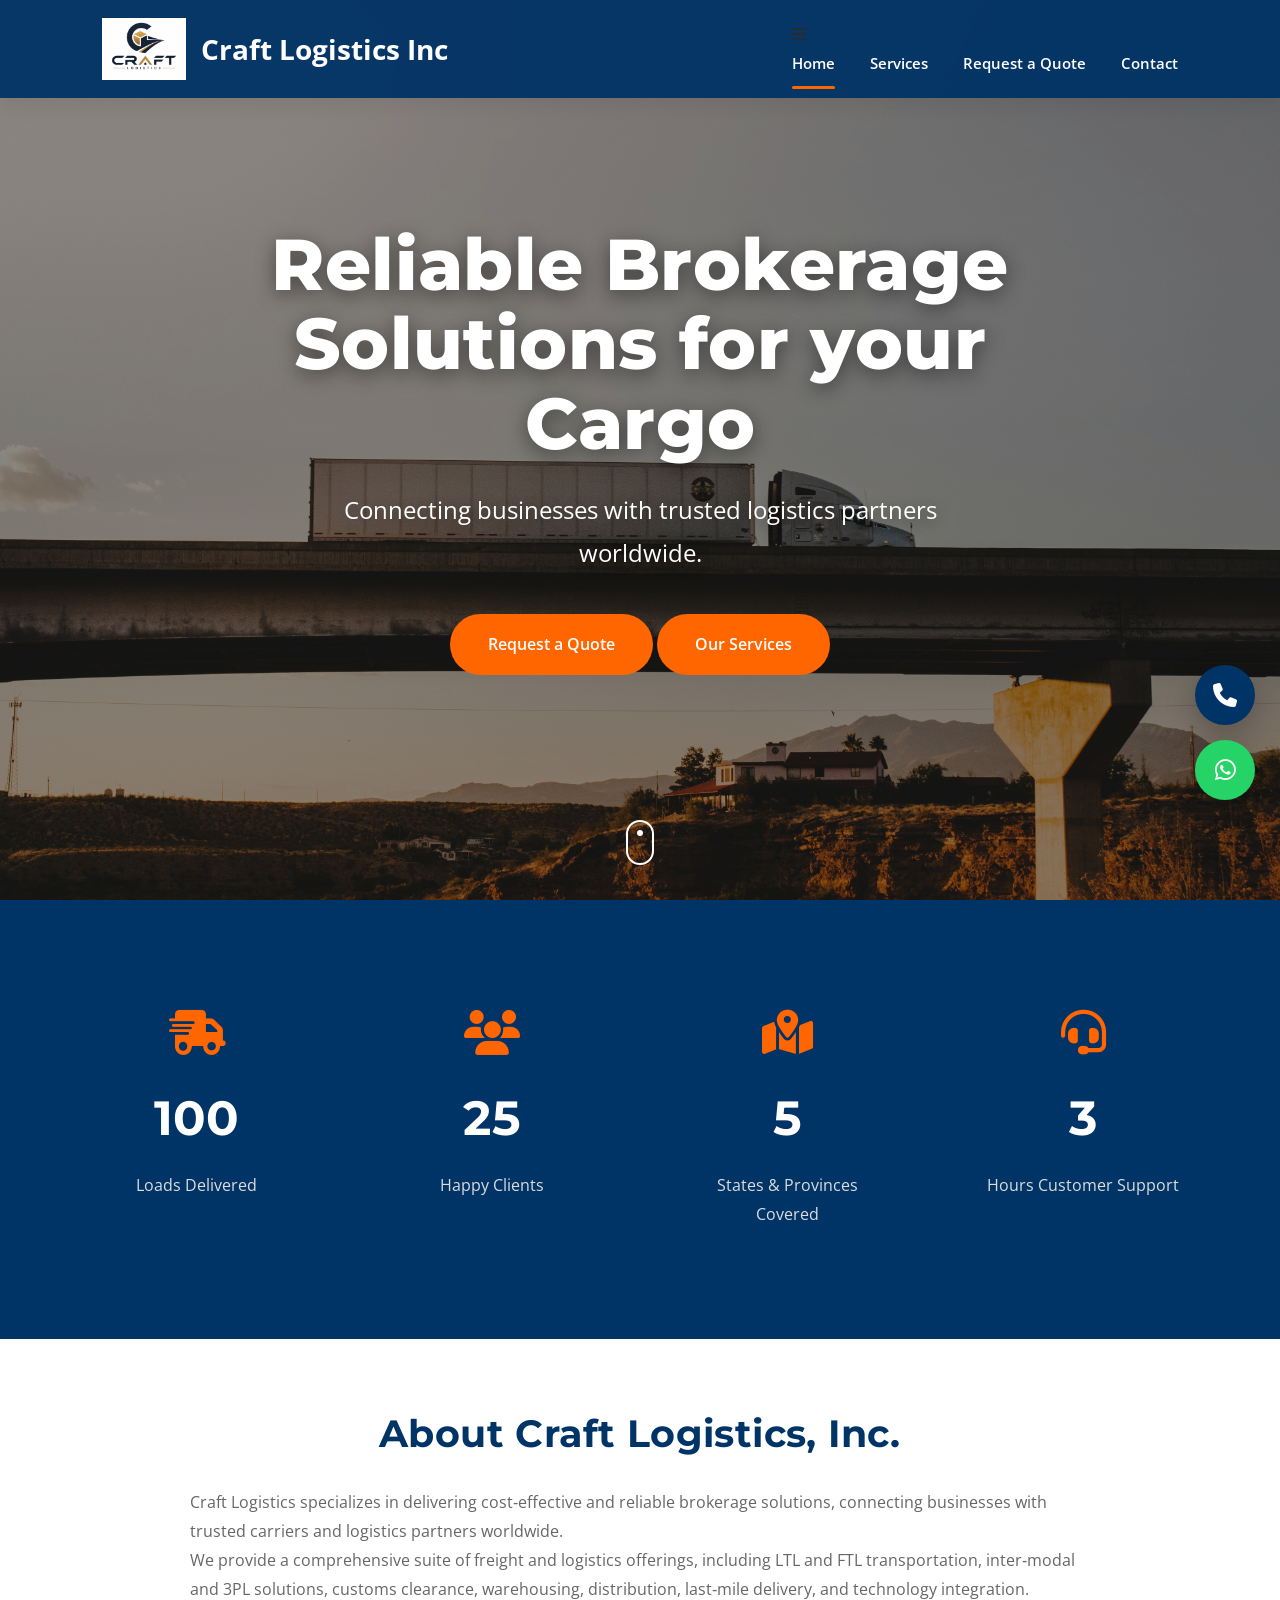
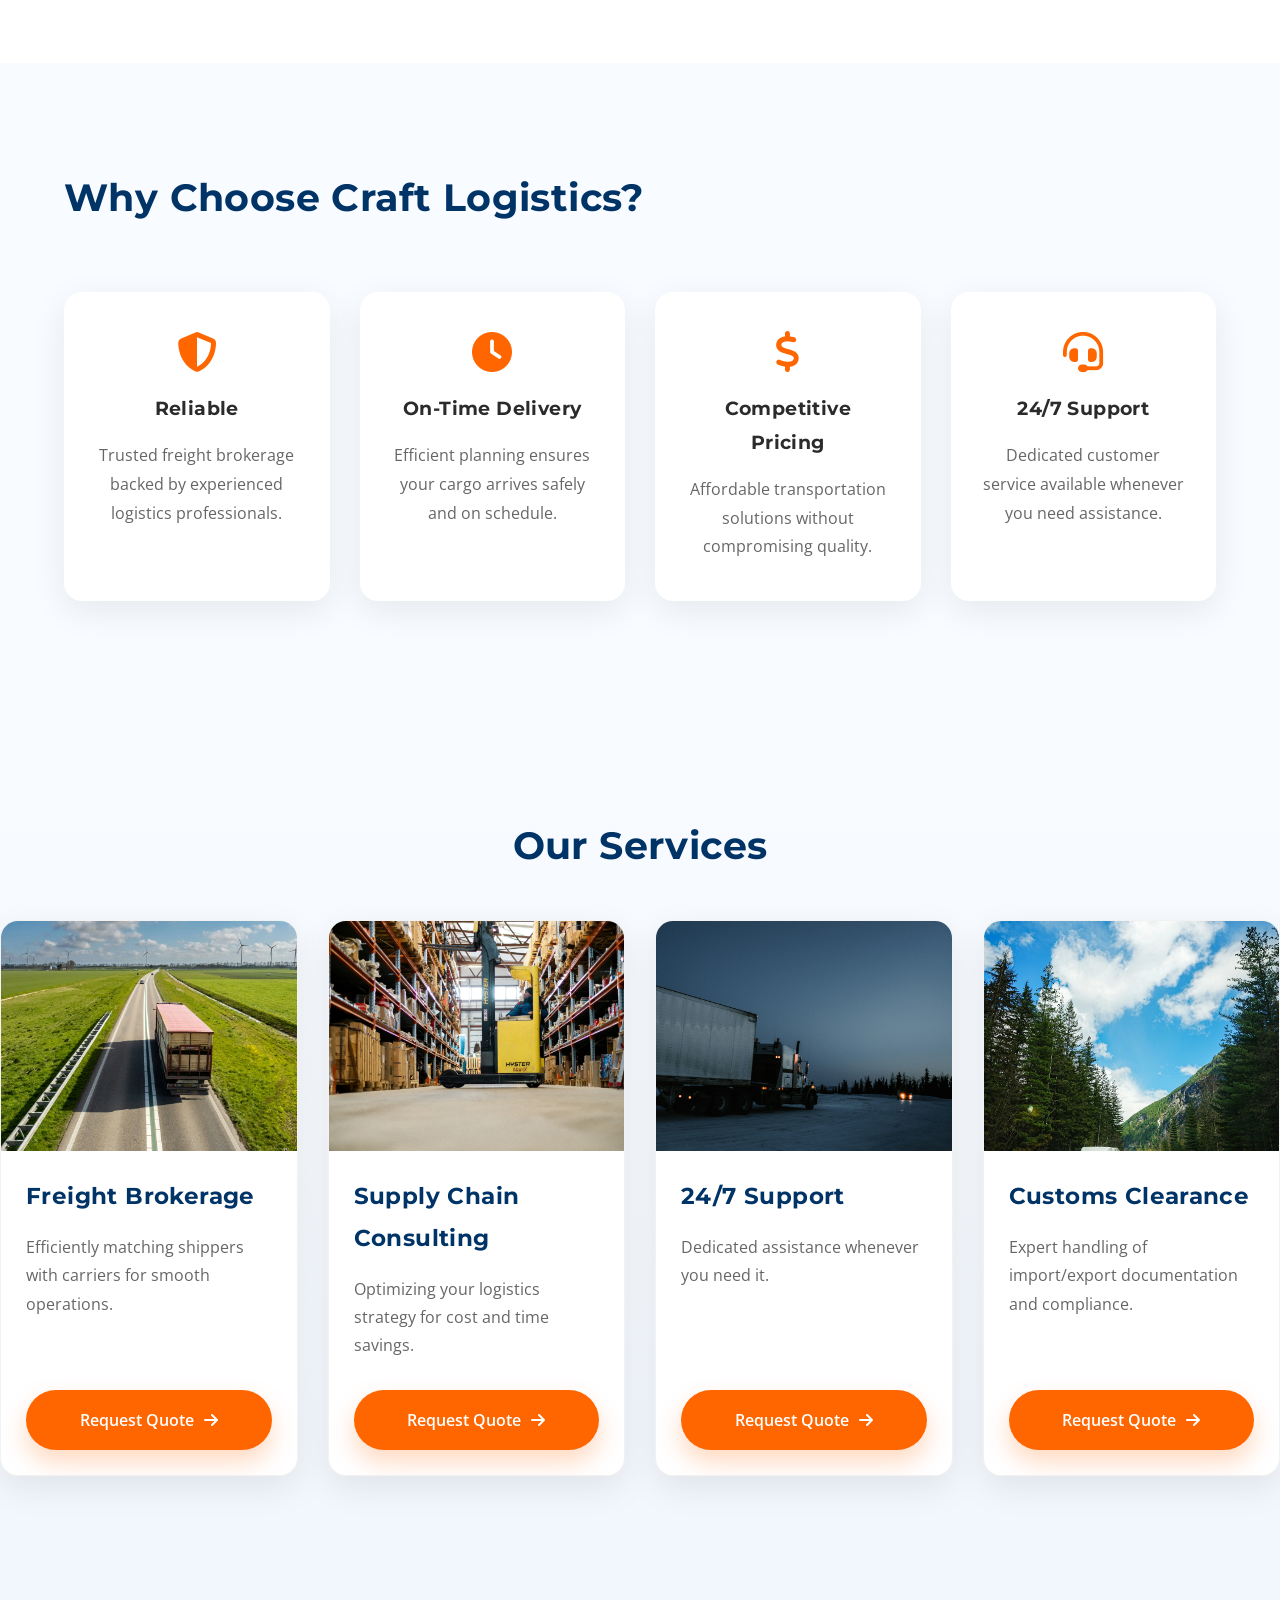
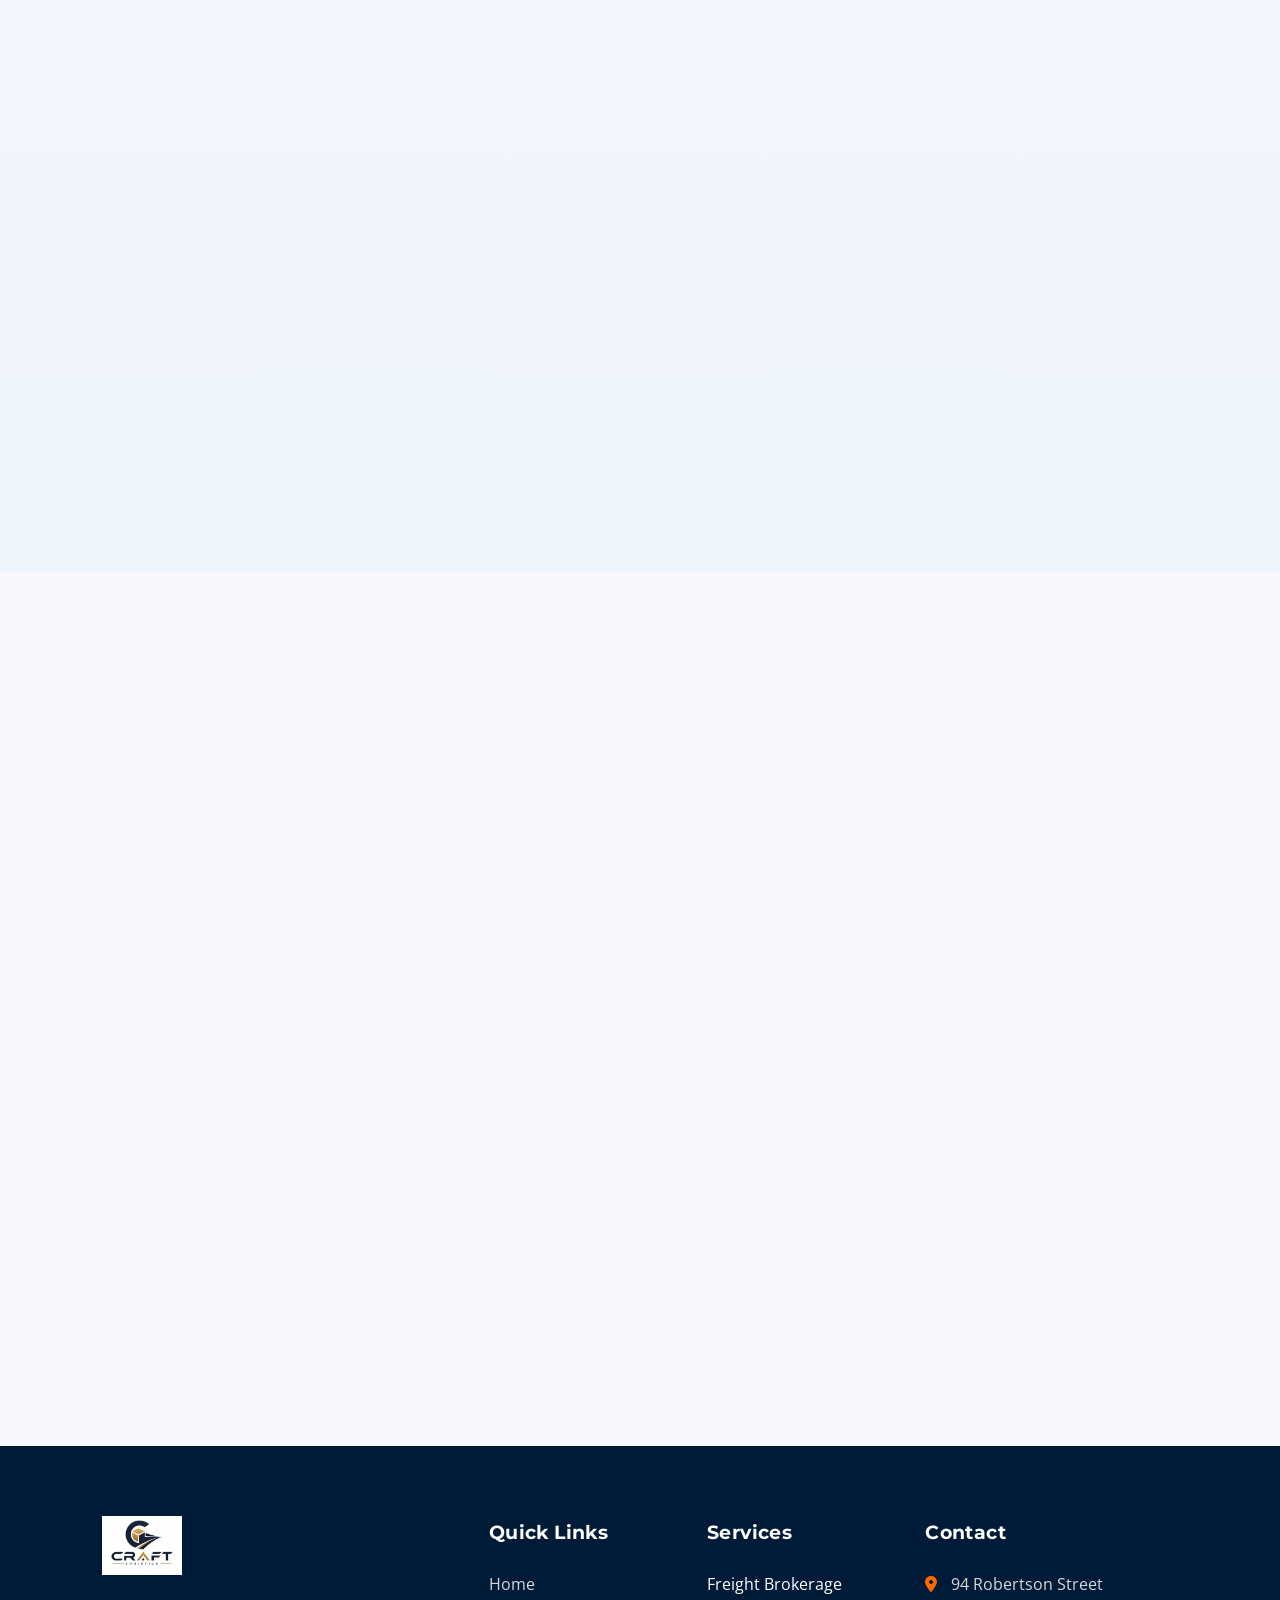
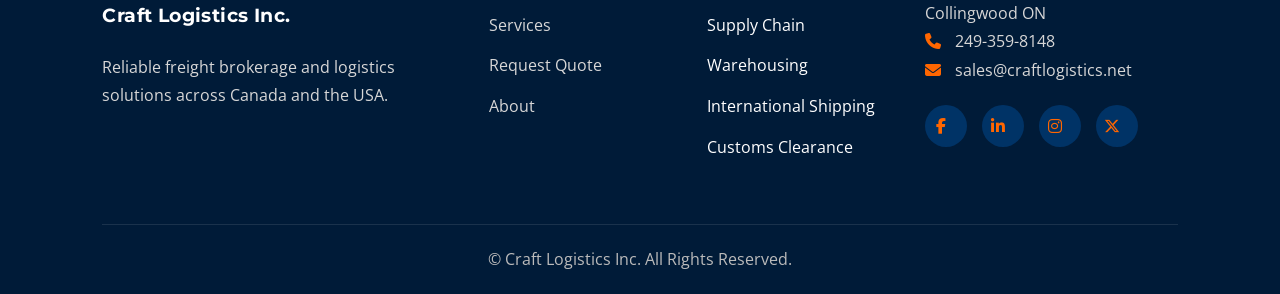
==== commit 4df4faca: "modified stats" ====
--- a/index.html
+++ b/index.html
@@ -86,7 +86,7 @@
 
         <div class="stat-box">
             <i class="fa-solid fa-truck-fast"></i>
-            <h2 class="counter" data-target="500">0</h2>
+            <h2 class="counter" data-target="1000">0</h2>
             <p>Loads Delivered</p>
         </div>
 
